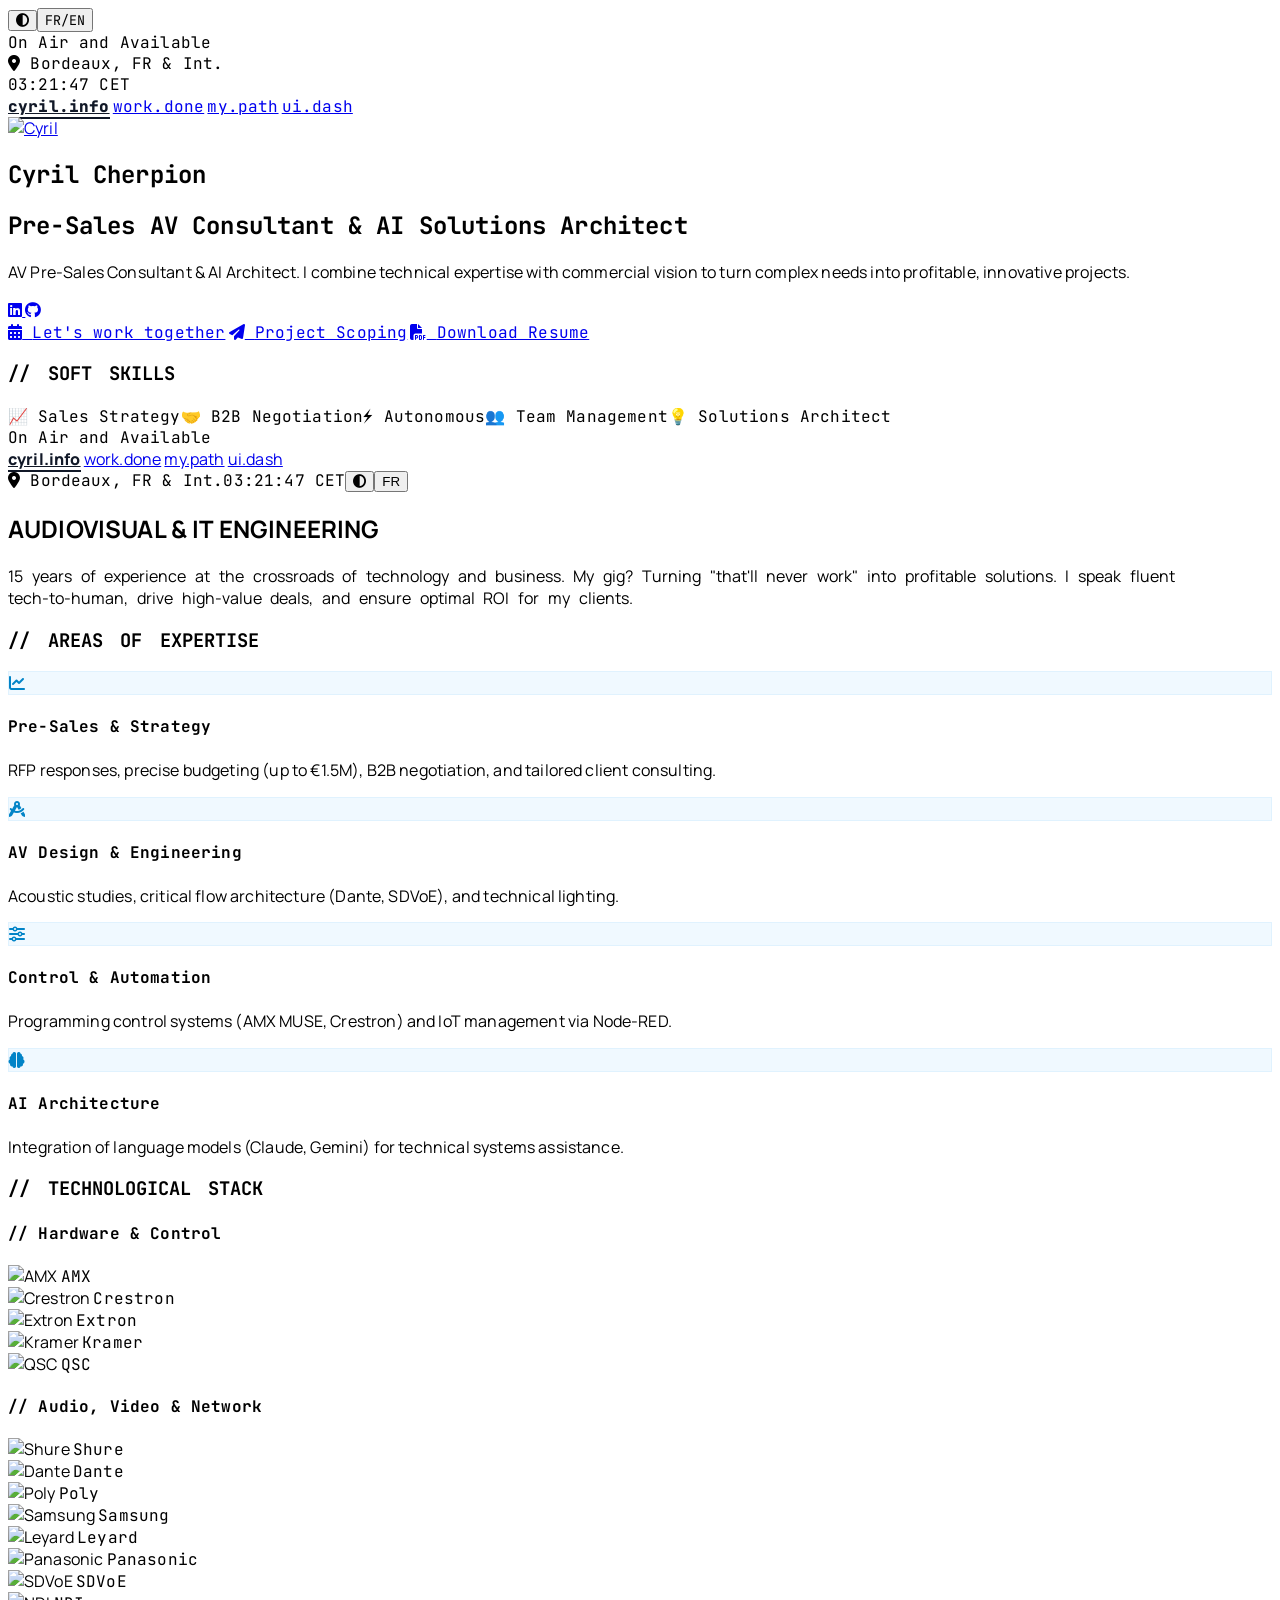
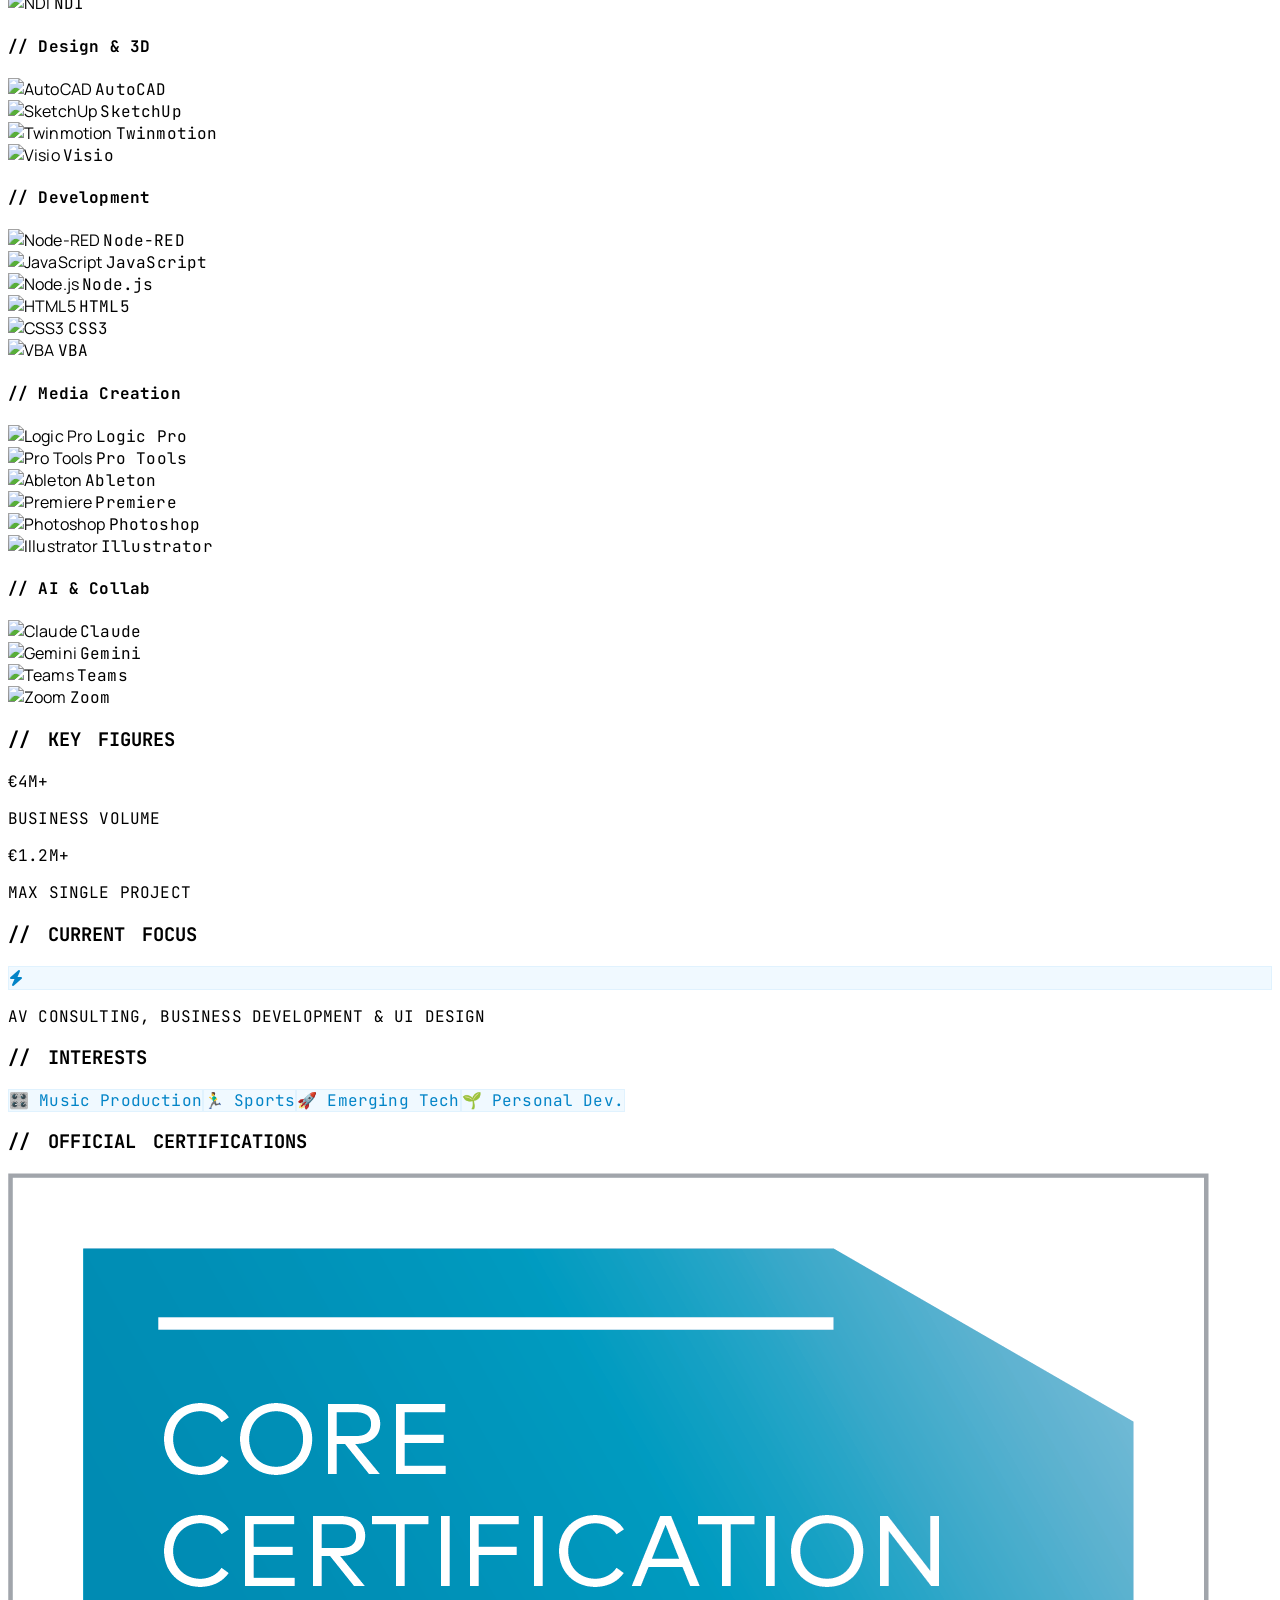
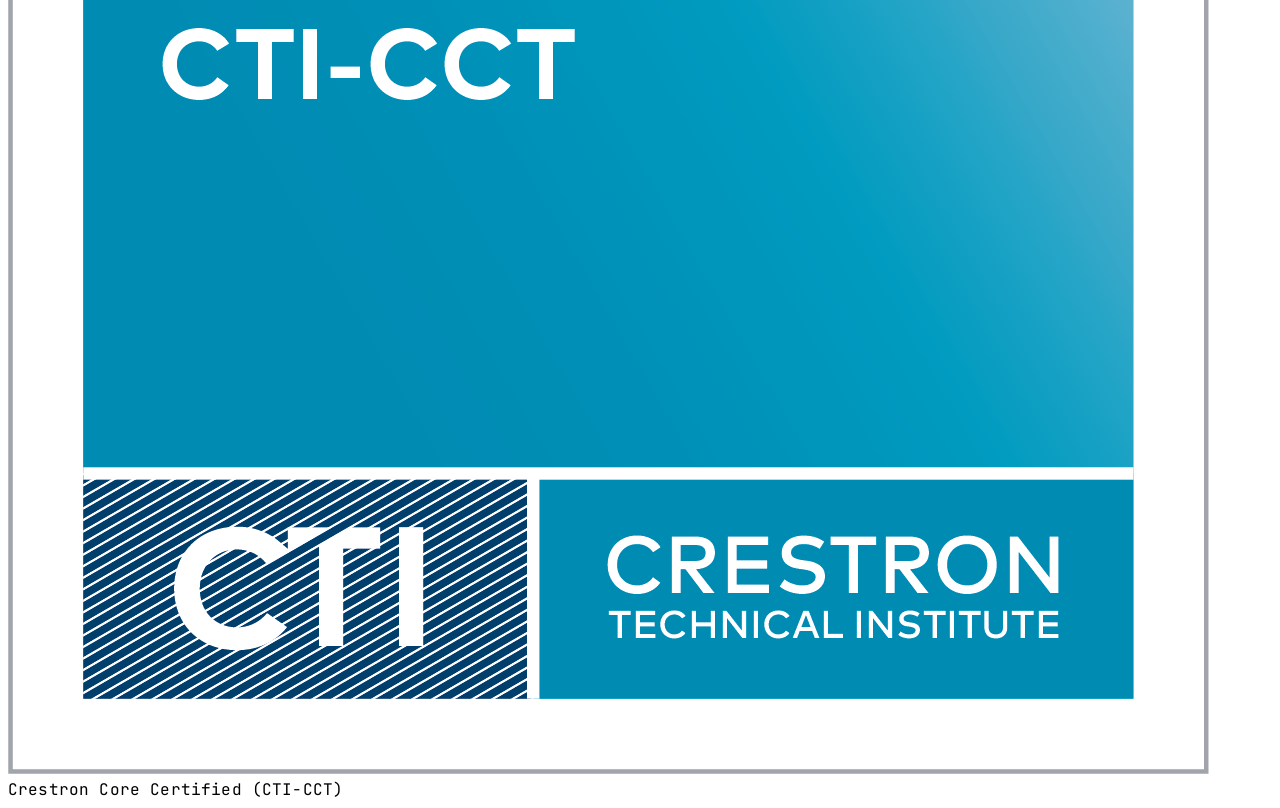
==== index.html @ a96e91f7 "clean: remove dashboard preview from metadata and restore profile photo" ====
<!DOCTYPE html>
<html lang="fr" class="scroll-smooth">
<head>
    <meta charset="UTF-8">
    <meta name="viewport" content="width=device-width, initial-scale=1.0">
    <title>Cyril Cherpion | AV Systems Consultant & AI Architect</title>
    <meta name="description" content="Consultant Pre-Sales AV & Architecte IA. Conception d'architectures audiovisuelles complexes et d'interfaces de contrôle dynamiques.">
    
    <meta property="og:type" content="website">
    <meta property="og:url" content="https://votre-domaine.com/">
    <meta property="og:title" content="Cyril Cherpion | AV Systems Consultant & AI Architect">
    <meta property="og:description" content="Cyril Cherpion | Expert Pre-Sales AV & Solutions Architect. Certifié Crestron Core (CCT).">
    <meta property="og:image" content="https://github.com/ccherpion.png">

    <meta property="twitter:card" content="summary_large_image">
    <meta property="twitter:title" content="Cyril Cherpion | AV Systems Consultant & AI Architect">
    <meta property="twitter:description" content="Consultant Pre-Sales AV & Architecte IA.">
    <meta property="twitter:image" content="https://github.com/ccherpion.png">

    <link rel="icon" href="data:image/svg+xml,<svg xmlns=%22http://www.w3.org/2000/svg%22 viewBox=%220 0 100 100%22><text y=%22.9em%22 font-size=%2290%22>🎛️</text></svg>">
    <script>
        window.tailwindConfig = { 
            darkMode: 'class', 
            theme: { extend: { 
                fontFamily: { sans: ['Manrope', 'sans-serif'], mono: ['JetBrains Mono', 'monospace'] }, 
                colors: { 
                    darkBg: '#1E1E1E', darkNav: '#272727', darkCard: '#272727', darkBorder: '#3f3f3f',
                    blue: { 50: '#f0f9ff', 100: '#e0f2fe', 200: '#bae6fd', 300: '#7dd3fc', 400: '#38bdf8', 500: '#0ea5e9', 600: '#0284c7', 700: '#0369a1', 800: '#075985', 900: '#0c4a6e' }
                } 
            } } 
        };
    </script>
    <script src="https://cdn.tailwindcss.com"></script>
    <script>tailwind.config = window.tailwindConfig;</script>
    <link rel="stylesheet" href="https://cdnjs.cloudflare.com/ajax/libs/font-awesome/6.4.0/css/all.min.css">
    <link href="https://fonts.googleapis.com/css2?family=Manrope:wght@400;500;600;700;800;900&family=JetBrains+Mono:wght@400;700&display=swap" rel="stylesheet">
    <link rel="stylesheet" href="style.css">
    <script src="https://identity.netlify.com/v1/netlify-identity-widget.js"></script>
    <script>(function() { const theme = localStorage.getItem('theme') || (window.matchMedia('(prefers-color-scheme: dark)').matches ? 'dark' : 'light'); if (theme === 'dark') document.documentElement.classList.add('dark'); else document.documentElement.classList.remove('dark'); })();</script>
    
    <script async src="https://www.googletagmanager.com/gtag/js?id=G-8LPWNCZRJL"></script>
    <script>
      window.dataLayer = window.dataLayer || [];
      function gtag(){dataLayer.push(arguments);}
      gtag("js", new Date());
      gtag("config", "G-8LPWNCZRJL");
    </script>
</head>
<body class="transition-colors duration-500 bg-[#f7f7f8] dark:bg-darkBg text-gray-900 dark:text-gray-100 flex flex-col lg:flex-row min-h-screen">
    <div id="progress-bar" class="fixed top-0 left-0 h-1 bg-blue-500 z-[100] transition-all duration-150 ease-out" style="width: 0%;"></div>

    <nav class="lg:hidden fixed top-0 left-0 right-0 bg-white/95 dark:bg-darkNav/95 backdrop-blur-md border-b border-gray-200 dark:border-darkBorder z-50">
        <div class="p-3 flex flex-col gap-2">
            <div class="flex justify-between items-center px-1">
                <div class="flex gap-4 items-center"><button onclick="toggleTheme()" class="text-gray-700 dark:text-gray-300"><i class="fas fa-circle-half-stroke text-lg"></i></button><button onclick="toggleLang()" class="font-bold text-[11px] text-gray-500 font-tech">FR/EN</button></div>
                <div class="bg-green-50 dark:bg-green-900/20 text-green-700 dark:text-green-400 px-2 py-1.5 rounded-full text-[8px] font-bold uppercase flex items-center gap-1.5 font-tech"><span class="status-dot"></span><span id="status_mobile">...</span></div>
            </div>
            
            <div class="flex justify-between items-center px-2 pb-2">
                <div class="flex items-center gap-2 text-[9px] font-bold text-gray-500 font-tech uppercase"><i class="fas fa-location-dot text-blue-500"></i> <span id="loc_nav_mobile">...</span></div>
                <div class="text-[9px] font-bold text-blue-600 dark:text-blue-400 font-tech"><span id="live-time-mobile">--:--:--</span></div>
            </div>
            <div class="flex justify-around items-center py-2 border-t border-gray-100 dark:border-darkBorder/30">
                <a href="#home" class="nav-link text-[11px] font-bold text-gray-400 uppercase font-tech" id="nav_home_mobile">info</a>
                <a href="#projects" class="nav-link text-[11px] font-bold text-gray-400 uppercase font-tech" id="nav_work_mobile">work</a>
                <a href="#experience" class="nav-link text-[11px] font-bold text-gray-400 uppercase font-tech" id="nav_exp_mobile">path</a>
                <a href="#dashboards" class="nav-link text-[11px] font-bold text-gray-400 uppercase font-tech" id="nav_dash_mobile">ui.dash</a>
            </div>
        </div>
    </nav>

    <aside class="w-full lg:w-80 lg:h-screen lg:fixed left-0 top-0 bg-white dark:bg-darkNav border-r border-gray-200 dark:border-darkBorder p-8 pb-24 flex flex-col z-40 order-last lg:order-first transition-colors duration-500 overflow-y-auto">
        <div class="flex flex-col items-center text-center">
            <a href="#home" class="group block mb-6 transition-transform hover:scale-105 active:scale-95"><img src="https://github.com/ccherpion.png" alt="Cyril" class="w-32 h-32 rounded-full border-2 border-gray-200 dark:border-darkBorder shadow-sm object-cover group-hover:border-blue-500 transition-colors"></a>
            <h1 id="name" class="text-3xl font-black mb-2 text-gray-900 dark:text-white font-tech uppercase leading-none">...</h1>
            <h2 id="role" class="text-[10px] font-black text-blue-600 dark:text-blue-400 uppercase tracking-widest mb-4 font-tech">...</h2>
            <p id="sidebar_bio" class="text-sm text-gray-600 dark:text-gray-400 leading-relaxed mb-6">...</p>
            
            <div class="flex justify-center gap-6 mb-8 w-full">
                <a href="https://linkedin.com/in/cyrilcherpion" target="_blank" class="text-gray-400 hover:text-[#0a66c2] dark:hover:text-[#3b82f6] transition-all duration-300 hover:scale-110">
                    <i class="fab fa-linkedin text-2xl"></i>
                </a>
                <a href="https://github.com/ccherpion" target="_blank" class="text-gray-400 hover:text-gray-900 dark:hover:text-white transition-all duration-300 hover:scale-110">
                    <i class="fab fa-github text-2xl"></i>
                </a>
            </div>
            
            <div class="w-full space-y-3 mb-8">
                <a href="https://calendly.com/cyrilcherpion/30min" target="_blank" class="transition-all duration-300 hover:-translate-y-1 hover:scale-105 hover:shadow-lg w-full flex items-center justify-center gap-2 bg-blue-600 dark:bg-blue-500 text-white py-3 rounded-xl font-bold text-sm font-tech"><i class="fas fa-calendar-alt text-xs"></i> <span id="btn_meeting">...</span></a>
                <a href="mailto:ccherpion@outlook.com" class="transition-all duration-300 hover:-translate-y-1 hover:scale-105 hover:shadow-lg w-full flex items-center justify-center gap-2 bg-gray-900 dark:bg-white text-white dark:text-gray-900 py-3 rounded-xl font-bold text-xs font-tech"><i class="fas fa-paper-plane text-xs"></i> <span id="btn_contact">...</span></a>
                <a href="documents/CV_Cyril_v7.5.pdf" target="_blank" class="transition-all duration-300 hover:-translate-y-1 hover:scale-105 hover:shadow-lg w-full flex items-center justify-center gap-2 bg-gray-50 dark:bg-[#333333] border border-gray-200 dark:border-darkBorder text-gray-700 dark:text-gray-300 py-3 rounded-xl font-bold text-xs font-tech uppercase"><i class="fas fa-file-pdf text-red-500 text-xs"></i> <span id="btn_cv">...</span></a>
            </div>
            
            <div class="w-full text-left">
                <div><h3 id="sidebar_skills_title" class="text-[12px] font-black text-gray-400 dark:text-gray-500 uppercase tracking-[0.15em] mb-3 font-tech">...</h3><div id="sidebar-skills" class="flex flex-wrap gap-2"></div></div>
            </div>
        </div>
    </aside>

    <nav class="hidden lg:flex fixed top-0 left-80 right-0 h-16 bg-white/90 dark:bg-darkNav/90 backdrop-blur-md border-b border-gray-200 dark:border-darkBorder z-50 items-center justify-between px-6 transition-colors duration-500">
        <div class="bg-green-50 dark:bg-green-900/20 text-green-700 dark:text-green-400 border border-green-200 dark:border-green-800/50 px-2.5 py-1.5 rounded-full text-[10px] font-bold flex items-center gap-2 font-tech "><span class="status-dot"></span><span id="status">...</span></div>
        <div class="flex gap-8 absolute left-1/2 -translate-x-1/2 font-mono">
            <a href="#home" class="nav-link text-sm font-bold text-gray-500 hover:text-gray-900 dark:hover:text-white transition" id="nav_home">...</a>
            <a href="#projects" class="nav-link text-sm font-bold text-gray-500 hover:text-gray-900 dark:hover:text-white transition" id="nav_work">...</a>
            <a href="#experience" class="nav-link text-sm font-bold text-gray-500 hover:text-gray-900 dark:hover:text-white transition" id="nav_exp">...</a>
            <a href="#dashboards" class="nav-link text-sm font-bold text-gray-500 hover:text-gray-900 dark:hover:text-white transition" id="nav_dash">...</a>
        </div>
        <div class="flex items-center gap-4 text-[10px] font-bold text-gray-500 font-tech uppercase"><i class="fas fa-location-dot text-blue-500"></i> <span id="loc_nav">...</span><span id="live-time" class="text-blue-600 dark:text-blue-400">--:--:--</span><button onclick="toggleTheme()" class="hover:text-blue-500 transition p-2"><i class="fas fa-circle-half-stroke text-base"></i></button><button onclick="toggleLang()" id="lang-btn" class="hover:text-blue-500 transition text-sm">EN</button></div>
    </nav>

    <main class="w-full lg:ml-80 pt-32 lg:pt-28 p-6 lg:p-12 max-w-full mx-auto flex flex-col xl:flex-row justify-between items-start gap-12 flex-grow">
        
        <div class="w-full xl:max-w-[calc(100%-360px)] min-h-[70vh]">
            <div id="page-home" class="page-view active space-y-12">
                <div class="min-h-[360px] sm:min-h-[280px] lg:min-h-[250px] w-full flex flex-col justify-start">
                    <h2 id="hero_title" class="text-4xl lg:text-7xl font-black uppercase leading-tight mb-4">...</h2>
                    <p id="bio" class="scramble-target text-xl lg:text-2xl text-gray-600 dark:text-gray-400 leading-relaxed max-w-4xl min-h-[180px] sm:min-h-[120px] lg:min-h-[90px]">... </p>
                </div>
                
                <div class="space-y-6 pt-4">
                    <h3 id="expertise_title" class="text-[13px] font-black text-gray-400 dark:text-gray-500 uppercase tracking-[0.15em] font-tech">...</h3>
                    <div id="expertise-grid" class="grid grid-cols-1 md:grid-cols-2 gap-4"></div>
                </div>
                <div class="space-y-6 pt-8">
                    <h3 id="stack_title" class="text-[13px] font-black text-gray-400 dark:text-gray-500 uppercase tracking-[0.15em] font-tech">...</h3>
                    <div id="stack-grid" class="space-y-8"></div>
                </div>
            </div>

            <div id="page-projects" class="page-view space-y-12">
                <div class="min-h-[250px] sm:min-h-[200px] w-full flex flex-col justify-start">
                    <h2 id="work_title" class="text-4xl lg:text-7xl font-black uppercase mb-4">...</h2>
                    <p id="work_sub" class="scramble-target text-2xl text-gray-600 dark:text-gray-400 max-w-2xl">...</p>
                </div>
                <div class="space-y-6">
                    <h3 id="projects_list_title" class="text-[13px] font-black text-gray-400 dark:text-gray-500 uppercase tracking-[0.15em] font-tech">...</h3>
                    <div id="projects-container" class="grid grid-cols-1 md:grid-cols-2 gap-8"></div>
                </div>
            </div>

            <div id="page-experience" class="page-view space-y-12">
                <div class="min-h-[250px] sm:min-h-[200px] w-full flex flex-col justify-start">
                    <h2 id="path_title" class="text-4xl lg:text-7xl font-black uppercase mb-4">...</h2>
                    <p id="path_sub" class="scramble-target text-2xl text-gray-600 dark:text-gray-400 max-w-2xl">...</p>
                </div>
                <div class="space-y-6">
                    <h3 id="exp_list_title" class="text-[13px] font-black text-gray-400 dark:text-gray-500 uppercase tracking-[0.15em] font-tech">...</h3>
                    <div id="experience-grid" class="grid grid-cols-1 md:grid-cols-2 lg:grid-cols-3 gap-6"></div>
                </div>
                <div class="space-y-6 pt-8">
                    <h3 id="edu_title" class="text-[13px] font-black text-gray-400 dark:text-gray-500 uppercase tracking-[0.15em] font-tech">...</h3>
                    <div id="education-grid" class="grid grid-cols-1 md:grid-cols-2 lg:grid-cols-3 gap-6"></div>
                </div>
                
                <div class="space-y-6 pt-8">
                    <h3 id="cert_title" class="text-[13px] font-black text-gray-400 dark:text-gray-500 uppercase tracking-[0.15em] font-tech">...</h3>
                    <div id="certifications-grid" class="flex flex-wrap gap-6"></div>
                </div>
            </div>

            <div id="page-dashboards" class="page-view space-y-12">
                <div class="min-h-[250px] sm:min-h-[200px] w-full flex flex-col justify-start">
                    <h2 id="dash_title" class="text-4xl lg:text-7xl font-black uppercase mb-4">...</h2>
                    <p id="dash_sub" class="scramble-target text-2xl text-gray-600 dark:text-gray-400 max-w-2xl">...</p>
                </div>

                <div id="dashboards-grid" class="space-y-12"></div>
            </div>
        </div>

        <aside class="w-full xl:w-80 flex-shrink-0 flex flex-col gap-6 xl:sticky xl:top-28 xl:ml-auto">
            <div class="hover-levitate bg-white/70 dark:bg-[#272727]/80 backdrop-blur-xl border border-gray-200 dark:border-darkBorder rounded-3xl p-6">
                <h3 id="widget_title_stats" class="text-[12px] font-black text-gray-400 dark:text-gray-500 uppercase tracking-[0.15em] mb-6 font-tech text-center">...</h3>
                <div class="grid grid-cols-1 sm:grid-cols-2 xl:grid-cols-1 gap-4">
                    <div class="text-center p-5 rounded-2xl bg-gray-50/50 dark:bg-[#333333]/50 border border-gray-100 dark:border-darkBorder"><p id="impact_val" class="text-3xl font-black text-blue-600 dark:text-blue-400 font-tech">...</p><p id="impact_label" class="text-[9px] font-bold text-gray-400 uppercase mt-1 font-tech">...</p></div>
                    <div class="text-center p-5 rounded-2xl bg-gray-50/50 dark:bg-[#333333]/50 border border-gray-100 dark:border-darkBorder"><p id="max_budget_val" class="text-3xl font-black text-blue-600 dark:text-blue-400 font-tech">...</p><p id="max_budget_label" class="text-[9px] font-bold text-gray-400 uppercase mt-1 font-tech">...</p></div>
                </div>
            </div>
            
            <div class="hover-levitate bg-white/70 dark:bg-[#272727]/80 backdrop-blur-xl border border-gray-200 dark:border-darkBorder rounded-3xl p-6">
                <h3 id="widget_title_focus" class="text-[12px] font-black text-gray-400 dark:text-gray-500 uppercase tracking-[0.15em] mb-4 font-tech text-center">...</h3>
                <div class="flex gap-3 items-center justify-center"><div class="w-8 h-8 rounded-full badge-blue flex items-center justify-center shrink-0"><i class="fas fa-bolt text-xs"></i></div><p id="current_focus" class="text-[10px] font-bold leading-tight text-gray-600 dark:text-gray-400 uppercase tracking-tight font-tech">...</p></div>
            </div>

            <div class="hover-levitate bg-white/70 dark:bg-[#272727]/80 backdrop-blur-xl border border-gray-200 dark:border-darkBorder rounded-3xl p-6">
                <h3 id="sidebar_hobbies_title" class="text-[12px] font-black text-gray-400 dark:text-gray-500 uppercase tracking-[0.15em] mb-4 font-tech text-center">...</h3>
                <div id="sidebar-hobbies" class="flex flex-wrap justify-center gap-2"></div>
            </div>

            <div class="hover-levitate bg-white/70 dark:bg-[#272727]/80 backdrop-blur-xl border border-gray-200 dark:border-darkBorder rounded-3xl p-6 flex flex-col items-center">
                <h3 id="badges_title" class="text-[12px] font-black text-gray-400 dark:text-gray-500 uppercase tracking-[0.15em] mb-6 font-tech text-center">...</h3>
                <div id="sidebar-badges" class="flex flex-wrap justify-center gap-4"></div>
            </div>
        </aside>
    </main>

    <script src="script.js"></script>
    <script>
      if (window.netlifyIdentity) {
        window.netlifyIdentity.on("init", user => {
          if (!user) {
            window.netlifyIdentity.on("login", () => {
              document.location.href = "/admin/";
            });
          }
        });
      }
    </script>
</body>
</html>
---- style.css ----
body { font-family: 'Manrope', sans-serif; -webkit-font-smoothing: antialiased; letter-spacing: 0.01em; }
.font-tech { font-family: 'JetBrains Mono', monospace; }

/* ANTI-GLITCH ET CORRECTION LETTRES ATTACHÉES */
.scramble-target { visibility: hidden; opacity: 0; }
.char { display: inline-block; opacity: 0; transform: translateY(10px); transition: all 0.3s ease; letter-spacing: normal; }
.word { display: inline-block; white-space: nowrap; margin-right: 0.35em !important; }

/* TRANSITIONS DE PAGE */
@keyframes pageReveal {
    from { opacity: 0; transform: translateY(20px); filter: blur(10px); }
    to { opacity: 1; transform: translateY(0); filter: blur(0); }
}
.page-view { display: none; opacity: 0; }
.page-view.active { display: block; animation: pageReveal 1s cubic-bezier(0.16, 1, 0.3, 1) forwards; } /* 1s au lieu de 0.8s */

/* ANIMATION EN CASCADE : GLISSEMENT PLUS LENT AVEC EFFET DE FLOU */
@keyframes blockSlideRight { 
    from { opacity: 0; transform: translateX(-30px); filter: blur(5px); } 
    to { opacity: 1; transform: translateX(0); filter: blur(0); } 
}
.reveal-block { opacity: 0; }
.active .reveal-block { animation: blockSlideRight 1s cubic-bezier(0.16, 1, 0.3, 1) forwards; } /* 1s au lieu de 0.7s */

.status-dot { width: 8px; height: 8px; background: #22c55e; border-radius: 50%; box-shadow: 0 0 10px #22c55e; animation: status-glow 2s infinite; }
@keyframes status-glow { 0%, 100% { transform: scale(1); opacity: 1; } 50% { transform: scale(1.3); opacity: 0.6; } }

/* CLASSE UNIQUE : LÉVITATION + AGRANDISSEMENT */
.hover-levitate {
    transition: all 0.5s cubic-bezier(0.16, 1, 0.3, 1) !important;
    backdrop-filter: blur(10px);
    will-change: transform, box-shadow;
}
.hover-levitate:hover {
    transform: translateY(-6px) scale(1.03) !important;
    box-shadow: 0 20px 40px -10px rgba(0, 0, 0, 0.1) !important;
    border-color: rgba(14, 165, 233, 0.4) !important;
    z-index: 10;
}
.dark .hover-levitate:hover {
    box-shadow: 0 20px 40px -10px rgba(0, 0, 0, 0.3) !important;
    background: rgba(255, 255, 255, 0.05) !important;
    border-color: rgba(56, 189, 248, 0.5) !important;
}

/* STYLE INTERNE DES CARTES TECH */
.tech-card {
    display: flex; flex-direction: column; align-items: center; justify-content: center;
    gap: 0.4rem; padding: 0.6rem !important; min-height: 80px; border-radius: 0.75rem;
}
.dark .tech-card { border-color: #3f3f3f; }
.tech-logo { width: 30px; height: 30px; object-fit: contain; transition: all 0.5s cubic-bezier(0.16, 1, 0.3, 1); }
.hover-levitate:hover .tech-logo { transform: scale(1.15); } 

.nav-link.active { font-weight: 800; border-bottom: 2px solid currentColor; color: #111827 !important; }
.dark .nav-link.active { color: white !important; }
.project-gradient { background: linear-gradient(to top, rgba(0,0,0,0.95) 0%, rgba(0,0,0,0.4) 60%, transparent 100%); }

.badge-blue { background-color: rgba(240, 249, 255, 1); color: rgba(2, 132, 199, 1); border: 1px solid rgba(224, 242, 254, 1); }
.dark .badge-blue { background-color: rgba(12, 74, 110, 0.3); color: rgba(56, 189, 248, 1); border: 1px solid rgba(7, 89, 133, 0.5); }
::-webkit-scrollbar { width: 8px; }
::-webkit-scrollbar-thumb { background: #d1d5db; border-radius: 4px; }
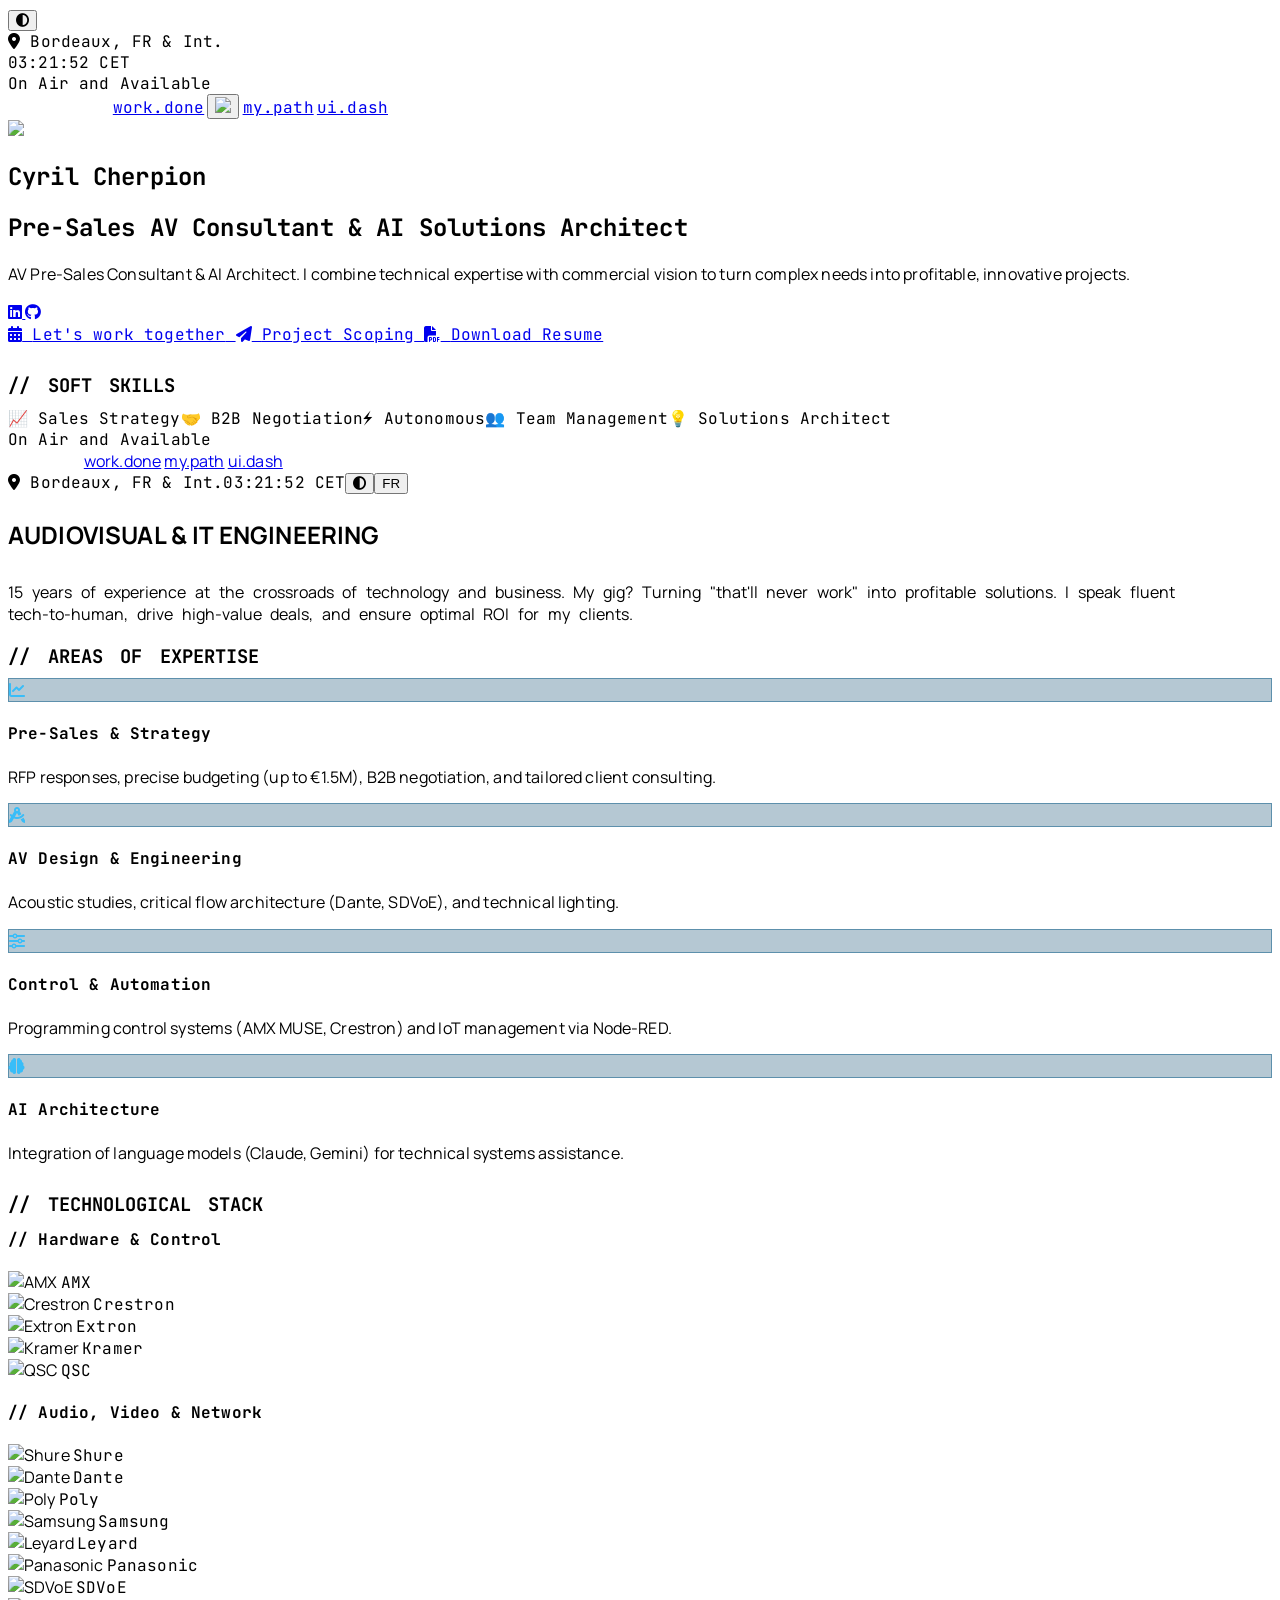
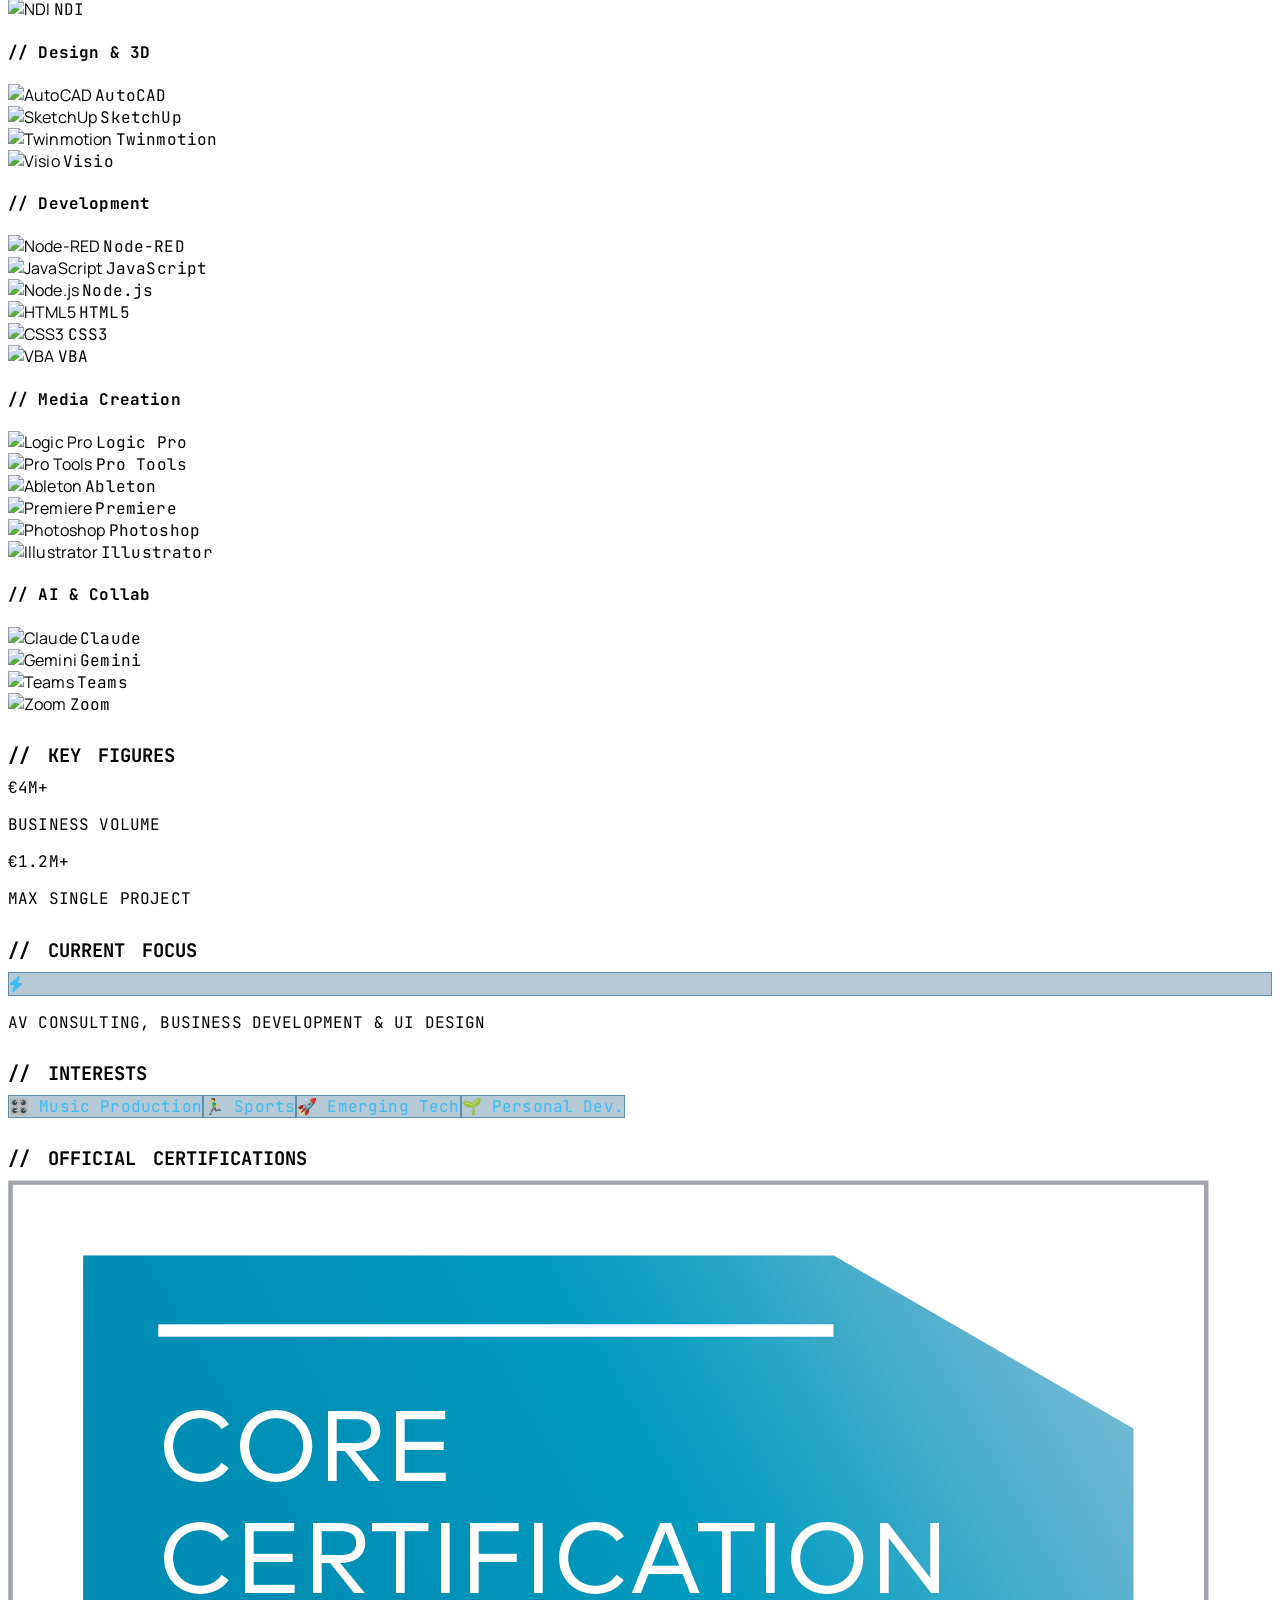
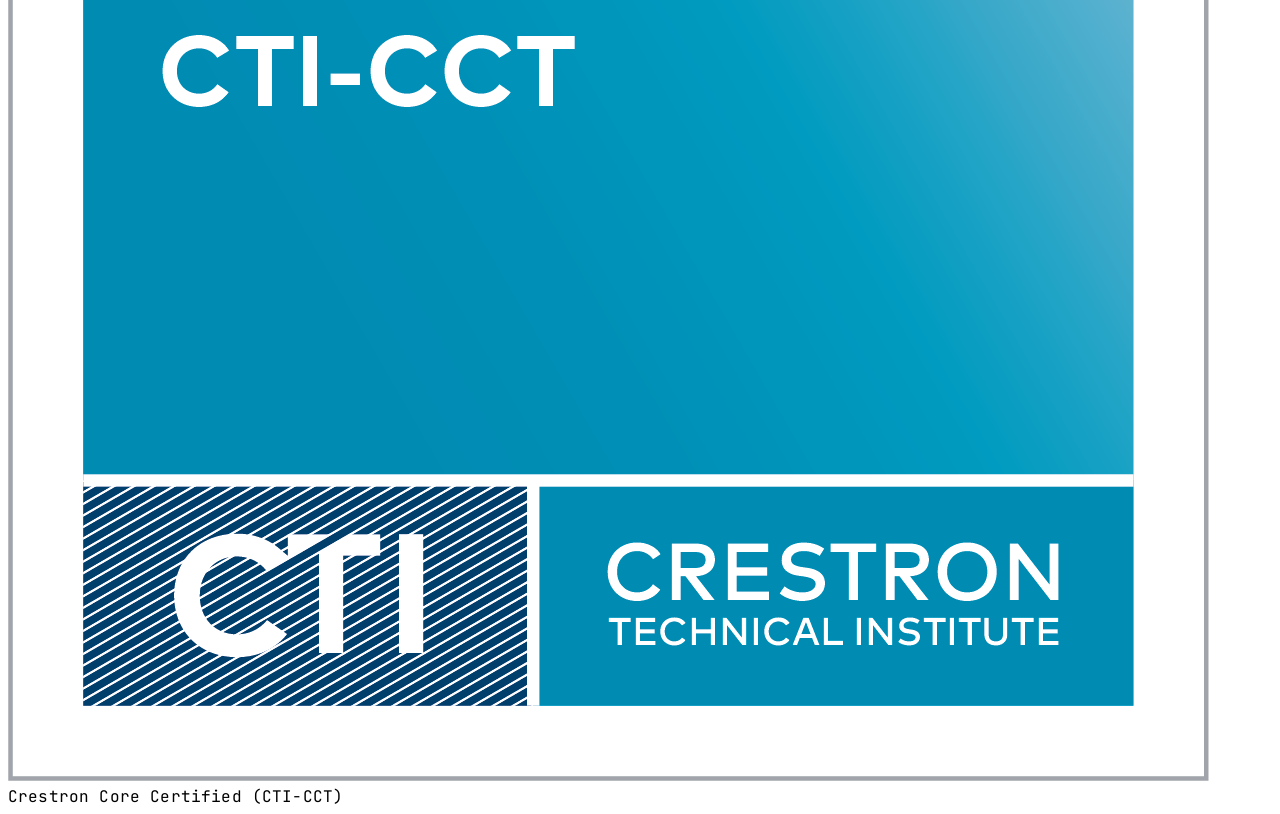
==== commit c87bd010: "fix: updated index.html with dynamic IDs for all contact links and profile images" ====
--- a/index.html
+++ b/index.html
@@ -7,7 +7,7 @@
     <meta name="description" content="Consultant Pre-Sales AV & Architecte IA. Conception d'architectures audiovisuelles complexes et d'interfaces de contrôle dynamiques.">
     
     <meta property="og:type" content="website">
-    <meta property="og:url" content="https://votre-domaine.com/">
+    <meta property="og:url" content="https://cherpion.fr/">
     <meta property="og:title" content="Cyril Cherpion | AV Systems Consultant & AI Architect">
     <meta property="og:description" content="Cyril Cherpion | Expert Pre-Sales AV & Solutions Architect. Certifié Crestron Core (CCT).">
     <meta property="og:image" content="https://github.com/ccherpion.png">
@@ -49,46 +49,58 @@
 <body class="transition-colors duration-500 bg-[#f7f7f8] dark:bg-darkBg text-gray-900 dark:text-gray-100 flex flex-col lg:flex-row min-h-screen">
     <div id="progress-bar" class="fixed top-0 left-0 h-1 bg-blue-500 z-[100] transition-all duration-150 ease-out" style="width: 0%;"></div>
 
-    <nav class="lg:hidden fixed top-0 left-0 right-0 bg-white/95 dark:bg-darkNav/95 backdrop-blur-md border-b border-gray-200 dark:border-darkBorder z-50">
-        <div class="p-3 flex flex-col gap-2">
-            <div class="flex justify-between items-center px-1">
-                <div class="flex gap-4 items-center"><button onclick="toggleTheme()" class="text-gray-700 dark:text-gray-300"><i class="fas fa-circle-half-stroke text-lg"></i></button><button onclick="toggleLang()" class="font-bold text-[11px] text-gray-500 font-tech">FR/EN</button></div>
-                <div class="bg-green-50 dark:bg-green-900/20 text-green-700 dark:text-green-400 px-2 py-1.5 rounded-full text-[8px] font-bold uppercase flex items-center gap-1.5 font-tech"><span class="status-dot"></span><span id="status_mobile">...</span></div>
-            </div>
-            
-            <div class="flex justify-between items-center px-2 pb-2">
-                <div class="flex items-center gap-2 text-[9px] font-bold text-gray-500 font-tech uppercase"><i class="fas fa-location-dot text-blue-500"></i> <span id="loc_nav_mobile">...</span></div>
-                <div class="text-[9px] font-bold text-blue-600 dark:text-blue-400 font-tech"><span id="live-time-mobile">--:--:--</span></div>
-            </div>
-            <div class="flex justify-around items-center py-2 border-t border-gray-100 dark:border-darkBorder/30">
-                <a href="#home" class="nav-link text-[11px] font-bold text-gray-400 uppercase font-tech" id="nav_home_mobile">info</a>
-                <a href="#projects" class="nav-link text-[11px] font-bold text-gray-400 uppercase font-tech" id="nav_work_mobile">work</a>
-                <a href="#experience" class="nav-link text-[11px] font-bold text-gray-400 uppercase font-tech" id="nav_exp_mobile">path</a>
-                <a href="#dashboards" class="nav-link text-[11px] font-bold text-gray-400 uppercase font-tech" id="nav_dash_mobile">ui.dash</a>
-            </div>
+    <nav class="lg:hidden fixed top-0 left-0 right-0 bg-white/95 dark:bg-darkNav/95 backdrop-blur-md border-b border-gray-200 dark:border-darkBorder z-50 p-2 flex flex-col gap-1 shadow-sm">
+        <div class="flex justify-between items-center px-1">
+            <div class="flex gap-4 items-center">
+                <button onclick="toggleTheme()" class="text-gray-700 dark:text-gray-300"><i class="fas fa-circle-half-stroke text-lg"></i></button>
+                <div class="flex flex-col">
+                    <div class="flex items-center gap-1 text-[8px] font-bold text-gray-500 font-tech uppercase"><i class="fas fa-location-dot text-blue-500"></i> <span id="loc_nav_mobile">...</span></div>
+                    <div class="text-[8px] font-bold text-blue-600 dark:text-blue-400 font-tech"><span id="live-time-mobile">--:--:--</span></div>
+                </div>
+            </div>
+            <div class="bg-green-50 dark:bg-green-900/20 text-green-700 dark:text-green-400 px-2 py-1 rounded-full text-[8px] font-bold uppercase flex items-center gap-1.5 font-tech"><span class="status-dot"></span><span id="status_mobile">...</span></div>
+        </div>
+        <div class="flex justify-around items-center py-1 border-t border-gray-100 dark:border-darkBorder/30 mt-0.5">
+            <a href="#home" class="nav-link text-[12px] font-black text-gray-400 uppercase font-tech" id="nav_home_mobile">...</a>
+            <a href="#projects" class="nav-link text-[12px] font-black text-gray-400 uppercase font-tech" id="nav_work_mobile">...</a>
+            
+            <button onclick="window.scrollTo({top: 0, behavior: 'smooth'})" class="w-12 h-12 rounded-full border-2 border-blue-500 p-0.5 active:scale-90 transition-transform bg-white dark:bg-darkNav">
+                <img class="profile-img-dynamic w-full h-full rounded-full object-cover" src="">
+            </button>
+
+            <a href="#experience" class="nav-link text-[12px] font-black text-gray-400 uppercase font-tech" id="nav_exp_mobile">...</a>
+            <a href="#dashboards" class="nav-link text-[12px] font-black text-gray-400 uppercase font-tech" id="nav_dash_mobile">...</a>
         </div>
     </nav>
 
-    <aside class="w-full lg:w-80 lg:h-screen lg:fixed left-0 top-0 bg-white dark:bg-darkNav border-r border-gray-200 dark:border-darkBorder p-8 pb-24 flex flex-col z-40 order-last lg:order-first transition-colors duration-500 overflow-y-auto">
+    <aside class="w-full lg:w-80 lg:h-screen lg:fixed left-0 top-0 bg-white dark:bg-darkNav border-r border-gray-200 dark:border-darkBorder p-8 flex flex-col z-40 order-first mt-16 lg:mt-0 overflow-y-auto transition-colors duration-500">
         <div class="flex flex-col items-center text-center">
-            <a href="#home" class="group block mb-6 transition-transform hover:scale-105 active:scale-95"><img src="https://github.com/ccherpion.png" alt="Cyril" class="w-32 h-32 rounded-full border-2 border-gray-200 dark:border-darkBorder shadow-sm object-cover group-hover:border-blue-500 transition-colors"></a>
+            <a href="#home" class="group block mb-6 transition-transform hover:scale-105 active:scale-95">
+                <img class="profile-img-dynamic w-32 h-32 rounded-full border-2 border-gray-200 dark:border-darkBorder shadow-sm object-cover group-hover:border-blue-500 transition-colors" src="">
+            </a>
             <h1 id="name" class="text-3xl font-black mb-2 text-gray-900 dark:text-white font-tech uppercase leading-none">...</h1>
             <h2 id="role" class="text-[10px] font-black text-blue-600 dark:text-blue-400 uppercase tracking-widest mb-4 font-tech">...</h2>
             <p id="sidebar_bio" class="text-sm text-gray-600 dark:text-gray-400 leading-relaxed mb-6">...</p>
             
             <div class="flex justify-center gap-6 mb-8 w-full">
-                <a href="https://linkedin.com/in/cyrilcherpion" target="_blank" class="text-gray-400 hover:text-[#0a66c2] dark:hover:text-[#3b82f6] transition-all duration-300 hover:scale-110">
+                <a id="linkedin_link" href="#" target="_blank" class="text-gray-400 hover:text-[#0a66c2] dark:hover:text-[#3b82f6] transition-all duration-300 hover:scale-110">
                     <i class="fab fa-linkedin text-2xl"></i>
                 </a>
-                <a href="https://github.com/ccherpion" target="_blank" class="text-gray-400 hover:text-gray-900 dark:hover:text-white transition-all duration-300 hover:scale-110">
+                <a id="github_link" href="#" target="_blank" class="text-gray-400 hover:text-gray-900 dark:hover:text-white transition-all duration-300 hover:scale-110">
                     <i class="fab fa-github text-2xl"></i>
                 </a>
             </div>
             
             <div class="w-full space-y-3 mb-8">
-                <a href="https://calendly.com/cyrilcherpion/30min" target="_blank" class="transition-all duration-300 hover:-translate-y-1 hover:scale-105 hover:shadow-lg w-full flex items-center justify-center gap-2 bg-blue-600 dark:bg-blue-500 text-white py-3 rounded-xl font-bold text-sm font-tech"><i class="fas fa-calendar-alt text-xs"></i> <span id="btn_meeting">...</span></a>
-                <a href="mailto:ccherpion@outlook.com" class="transition-all duration-300 hover:-translate-y-1 hover:scale-105 hover:shadow-lg w-full flex items-center justify-center gap-2 bg-gray-900 dark:bg-white text-white dark:text-gray-900 py-3 rounded-xl font-bold text-xs font-tech"><i class="fas fa-paper-plane text-xs"></i> <span id="btn_contact">...</span></a>
-                <a href="documents/CV_Cyril_v7.5.pdf" target="_blank" class="transition-all duration-300 hover:-translate-y-1 hover:scale-105 hover:shadow-lg w-full flex items-center justify-center gap-2 bg-gray-50 dark:bg-[#333333] border border-gray-200 dark:border-darkBorder text-gray-700 dark:text-gray-300 py-3 rounded-xl font-bold text-xs font-tech uppercase"><i class="fas fa-file-pdf text-red-500 text-xs"></i> <span id="btn_cv">...</span></a>
+                <a id="calendly_link" href="#" target="_blank" class="transition-all duration-300 hover:-translate-y-1 hover:scale-105 hover:shadow-lg w-full flex items-center justify-center gap-2 bg-blue-600 dark:bg-blue-500 text-white py-3 rounded-xl font-bold text-sm font-tech">
+                    <i class="fas fa-calendar-alt text-xs"></i> <span id="btn_meeting">...</span>
+                </a>
+                <a id="email_link" href="#" class="transition-all duration-300 hover:-translate-y-1 hover:scale-105 hover:shadow-lg w-full flex items-center justify-center gap-2 bg-gray-900 dark:bg-white text-white dark:text-gray-900 py-3 rounded-xl font-bold text-xs font-tech">
+                    <i class="fas fa-paper-plane text-xs"></i> <span id="btn_contact">...</span>
+                </a>
+                <a id="cv_link" href="#" target="_blank" class="transition-all duration-300 hover:-translate-y-1 hover:scale-105 hover:shadow-lg w-full flex items-center justify-center gap-2 bg-gray-50 dark:bg-[#333333] border border-gray-200 dark:border-darkBorder text-gray-700 dark:text-gray-300 py-3 rounded-xl font-bold text-xs font-tech uppercase">
+                    <i class="fas fa-file-pdf text-red-500 text-xs"></i> <span id="btn_cv">...</span>
+                </a>
             </div>
             
             <div class="w-full text-left">
@@ -108,7 +120,7 @@
         <div class="flex items-center gap-4 text-[10px] font-bold text-gray-500 font-tech uppercase"><i class="fas fa-location-dot text-blue-500"></i> <span id="loc_nav">...</span><span id="live-time" class="text-blue-600 dark:text-blue-400">--:--:--</span><button onclick="toggleTheme()" class="hover:text-blue-500 transition p-2"><i class="fas fa-circle-half-stroke text-base"></i></button><button onclick="toggleLang()" id="lang-btn" class="hover:text-blue-500 transition text-sm">EN</button></div>
     </nav>
 
-    <main class="w-full lg:ml-80 pt-32 lg:pt-28 p-6 lg:p-12 max-w-full mx-auto flex flex-col xl:flex-row justify-between items-start gap-12 flex-grow">
+    <main class="w-full lg:ml-80 p-6 pt-16 lg:pt-24 lg:px-12 flex flex-col xl:flex-row gap-12 flex-grow">
         
         <div class="w-full xl:max-w-[calc(100%-360px)] min-h-[70vh]">
             <div id="page-home" class="page-view active space-y-12">
@@ -168,7 +180,7 @@
             </div>
         </div>
 
-        <aside class="w-full xl:w-80 flex-shrink-0 flex flex-col gap-6 xl:sticky xl:top-28 xl:ml-auto">
+        <aside class="w-full xl:w-72 space-y-6 xl:sticky xl:top-24 h-fit">
             <div class="hover-levitate bg-white/70 dark:bg-[#272727]/80 backdrop-blur-xl border border-gray-200 dark:border-darkBorder rounded-3xl p-6">
                 <h3 id="widget_title_stats" class="text-[12px] font-black text-gray-400 dark:text-gray-500 uppercase tracking-[0.15em] mb-6 font-tech text-center">...</h3>
                 <div class="grid grid-cols-1 sm:grid-cols-2 xl:grid-cols-1 gap-4">
@@ -207,4 +219,4 @@
       }
     </script>
 </body>
-</html>
+</html>
--- a/style.css
+++ b/style.css
@@ -60,3 +60,22 @@
 .dark .badge-blue { background-color: rgba(12, 74, 110, 0.3); color: rgba(56, 189, 248, 1); border: 1px solid rgba(7, 89, 133, 0.5); }
 ::-webkit-scrollbar { width: 8px; }
 ::-webkit-scrollbar-thumb { background: #d1d5db; border-radius: 4px; }
+
+/* Assure que la navbar mobile reste au-dessus du contenu scrollé */
+nav.lg\:hidden {
+    z-index: 100;
+}
+
+/* Espacement pour les titres de section sur mobile */
+@media (max-width: 1024px) {
+    .page-view h2 {
+        margin-top: 1rem;
+    }
+}
+
+@media (min-width: 1024px) {
+    .page-view h2 {
+        margin-top: 0.5rem;
+        padding-top: 1rem;
+    }
+}
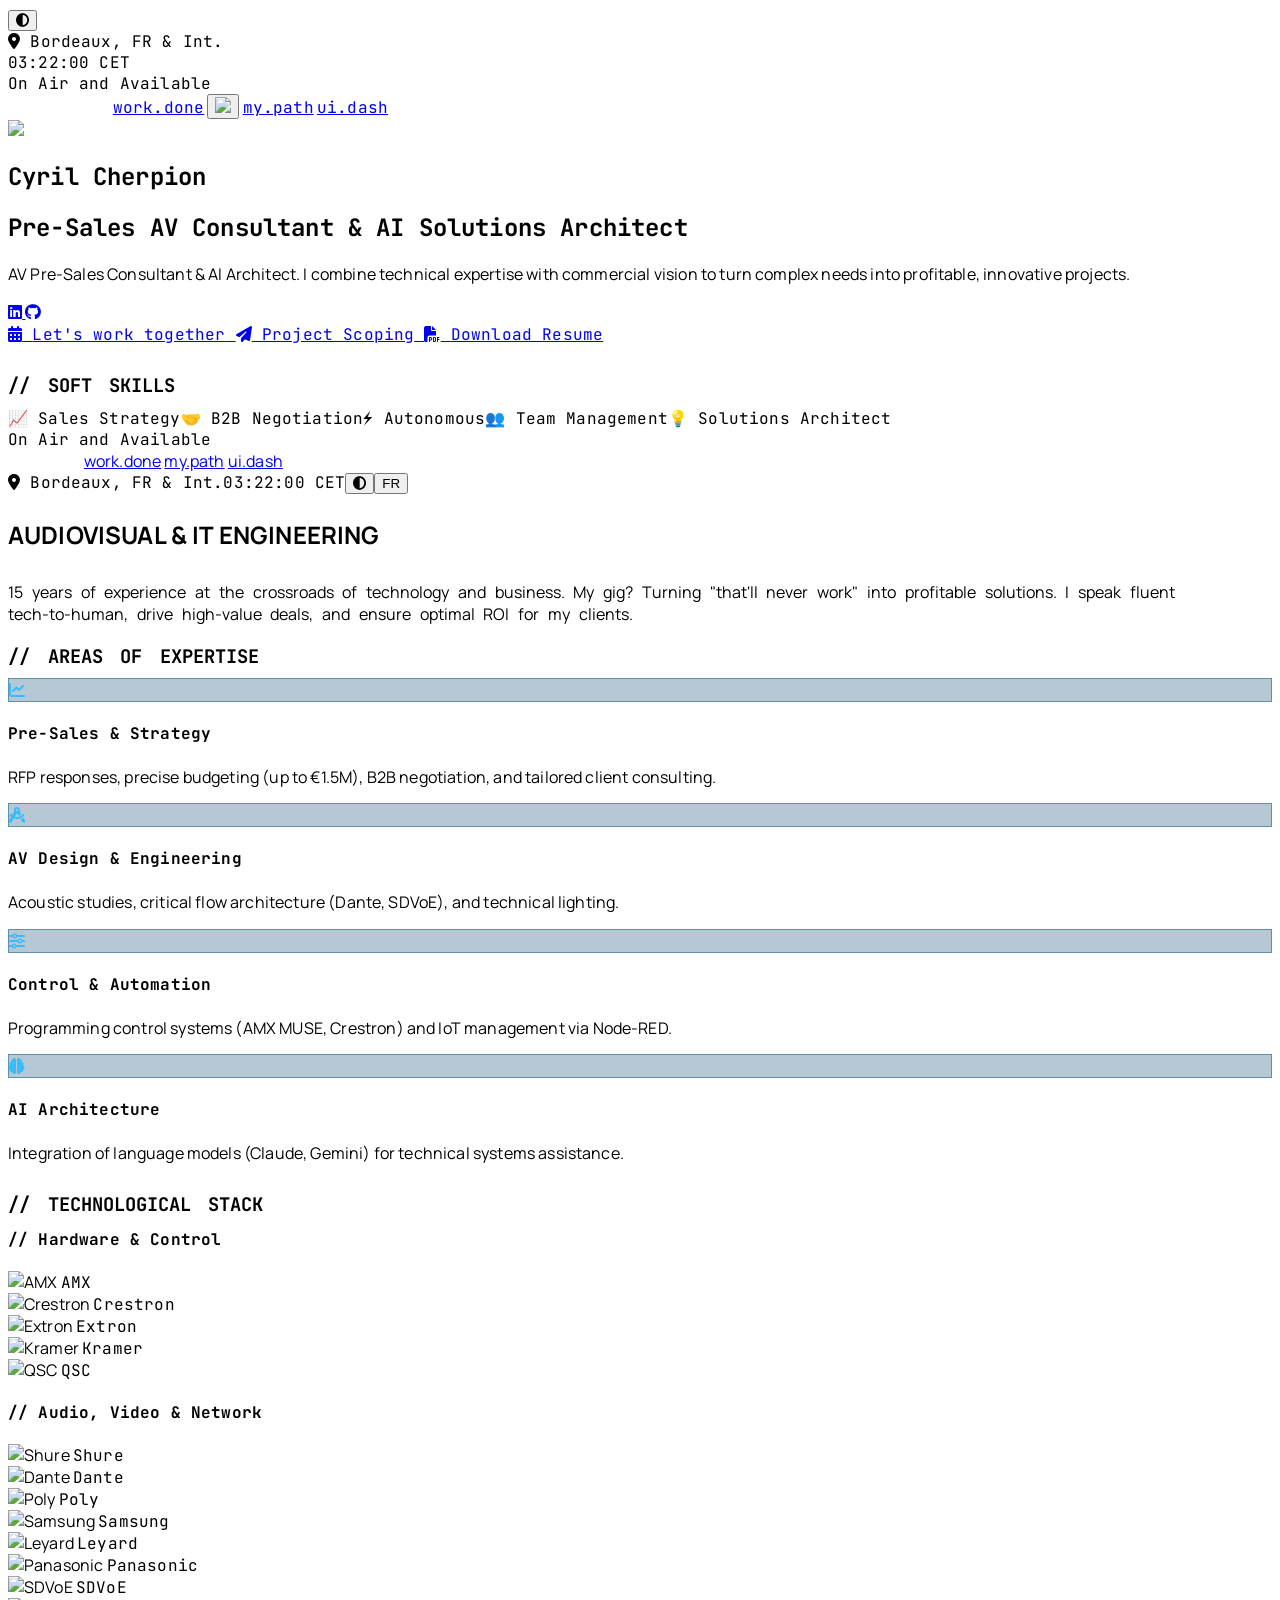
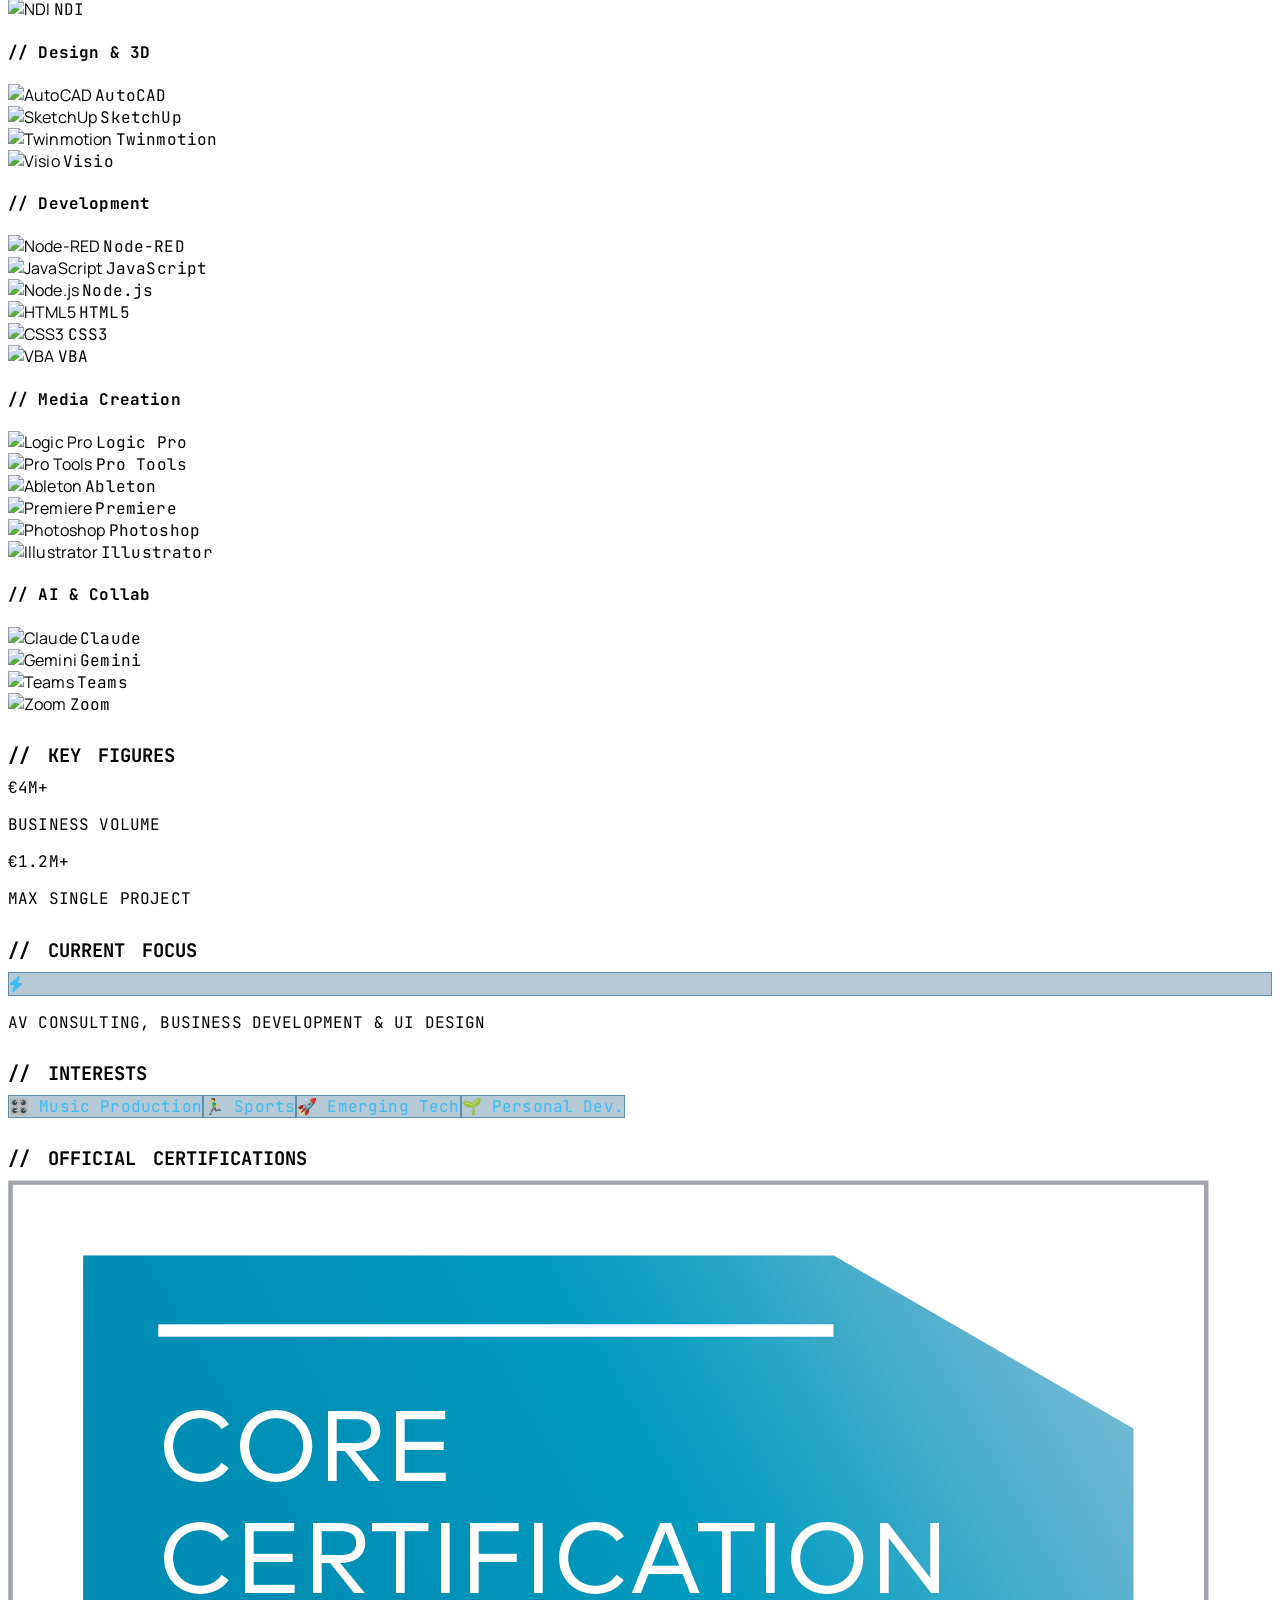
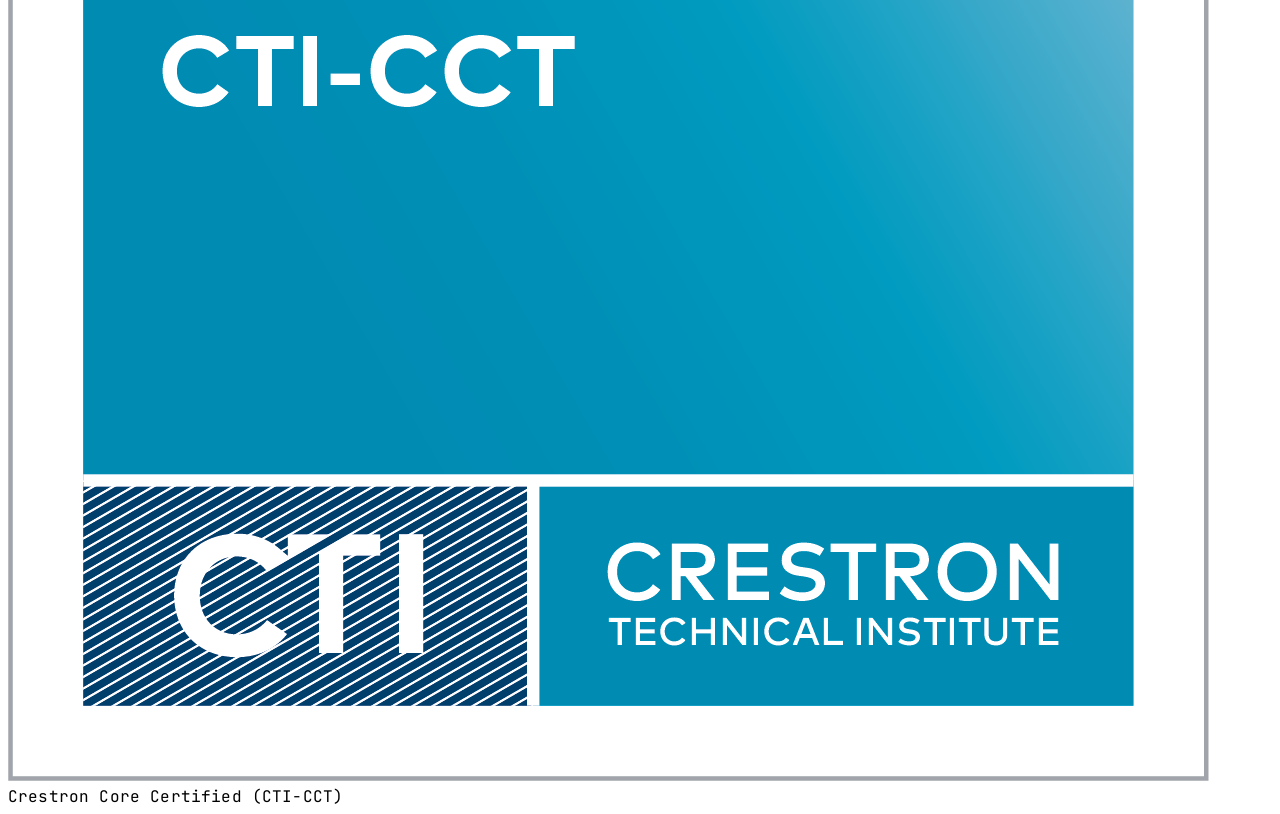
==== commit 5beb0d5a: "fix: updated index.html with dynamic IDs for all contact links and profile images" ====
--- a/index.html
+++ b/index.html
@@ -73,7 +73,7 @@
         </div>
     </nav>
 
-    <aside class="w-full lg:w-80 lg:h-screen lg:fixed left-0 top-0 bg-white dark:bg-darkNav border-r border-gray-200 dark:border-darkBorder p-8 flex flex-col z-40 order-first mt-16 lg:mt-0 overflow-y-auto transition-colors duration-500">
+    <aside class="w-full lg:w-80 lg:h-screen lg:fixed left-0 top-0 bg-white dark:bg-darkNav border-r border-gray-200 dark:border-darkBorder p-8 flex flex-col z-40 order-first mt-24 lg:mt-0 overflow-y-auto transition-colors duration-500">
         <div class="flex flex-col items-center text-center">
             <a href="#home" class="group block mb-6 transition-transform hover:scale-105 active:scale-95">
                 <img class="profile-img-dynamic w-32 h-32 rounded-full border-2 border-gray-200 dark:border-darkBorder shadow-sm object-cover group-hover:border-blue-500 transition-colors" src="">
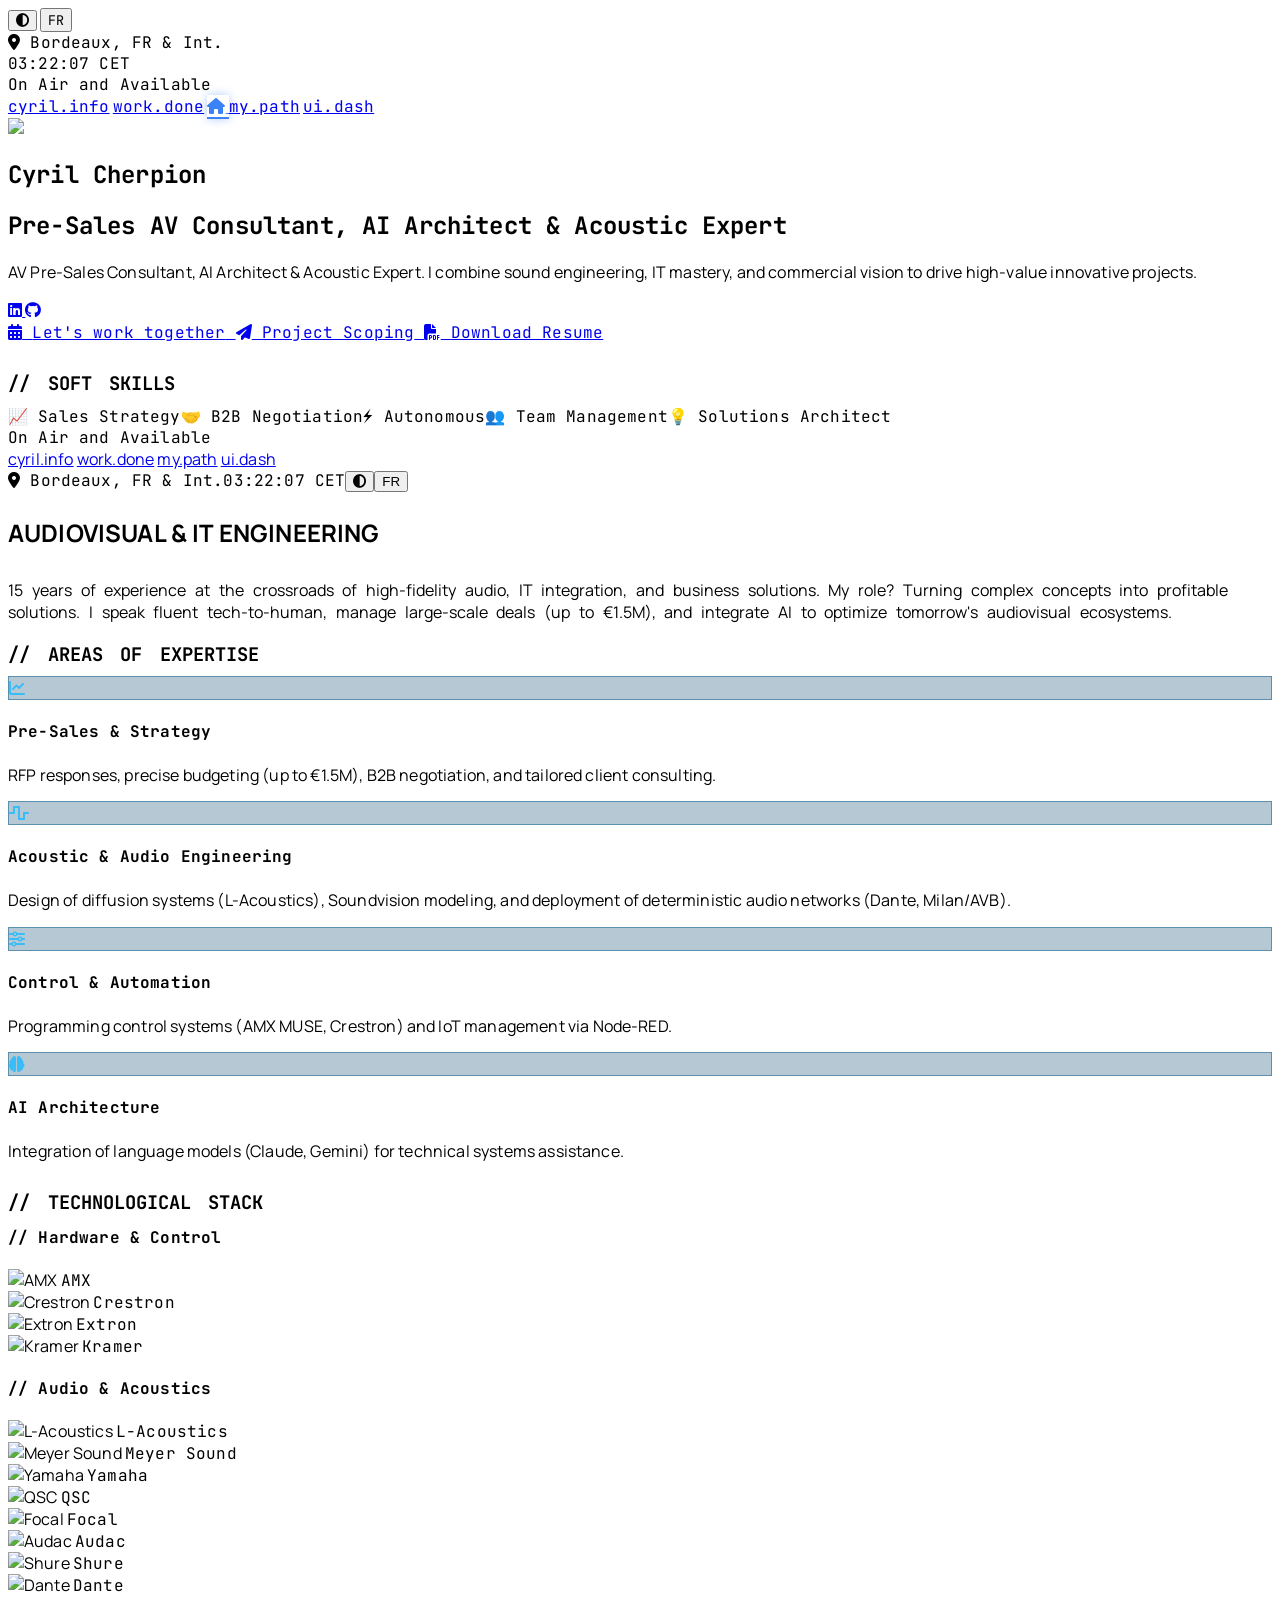
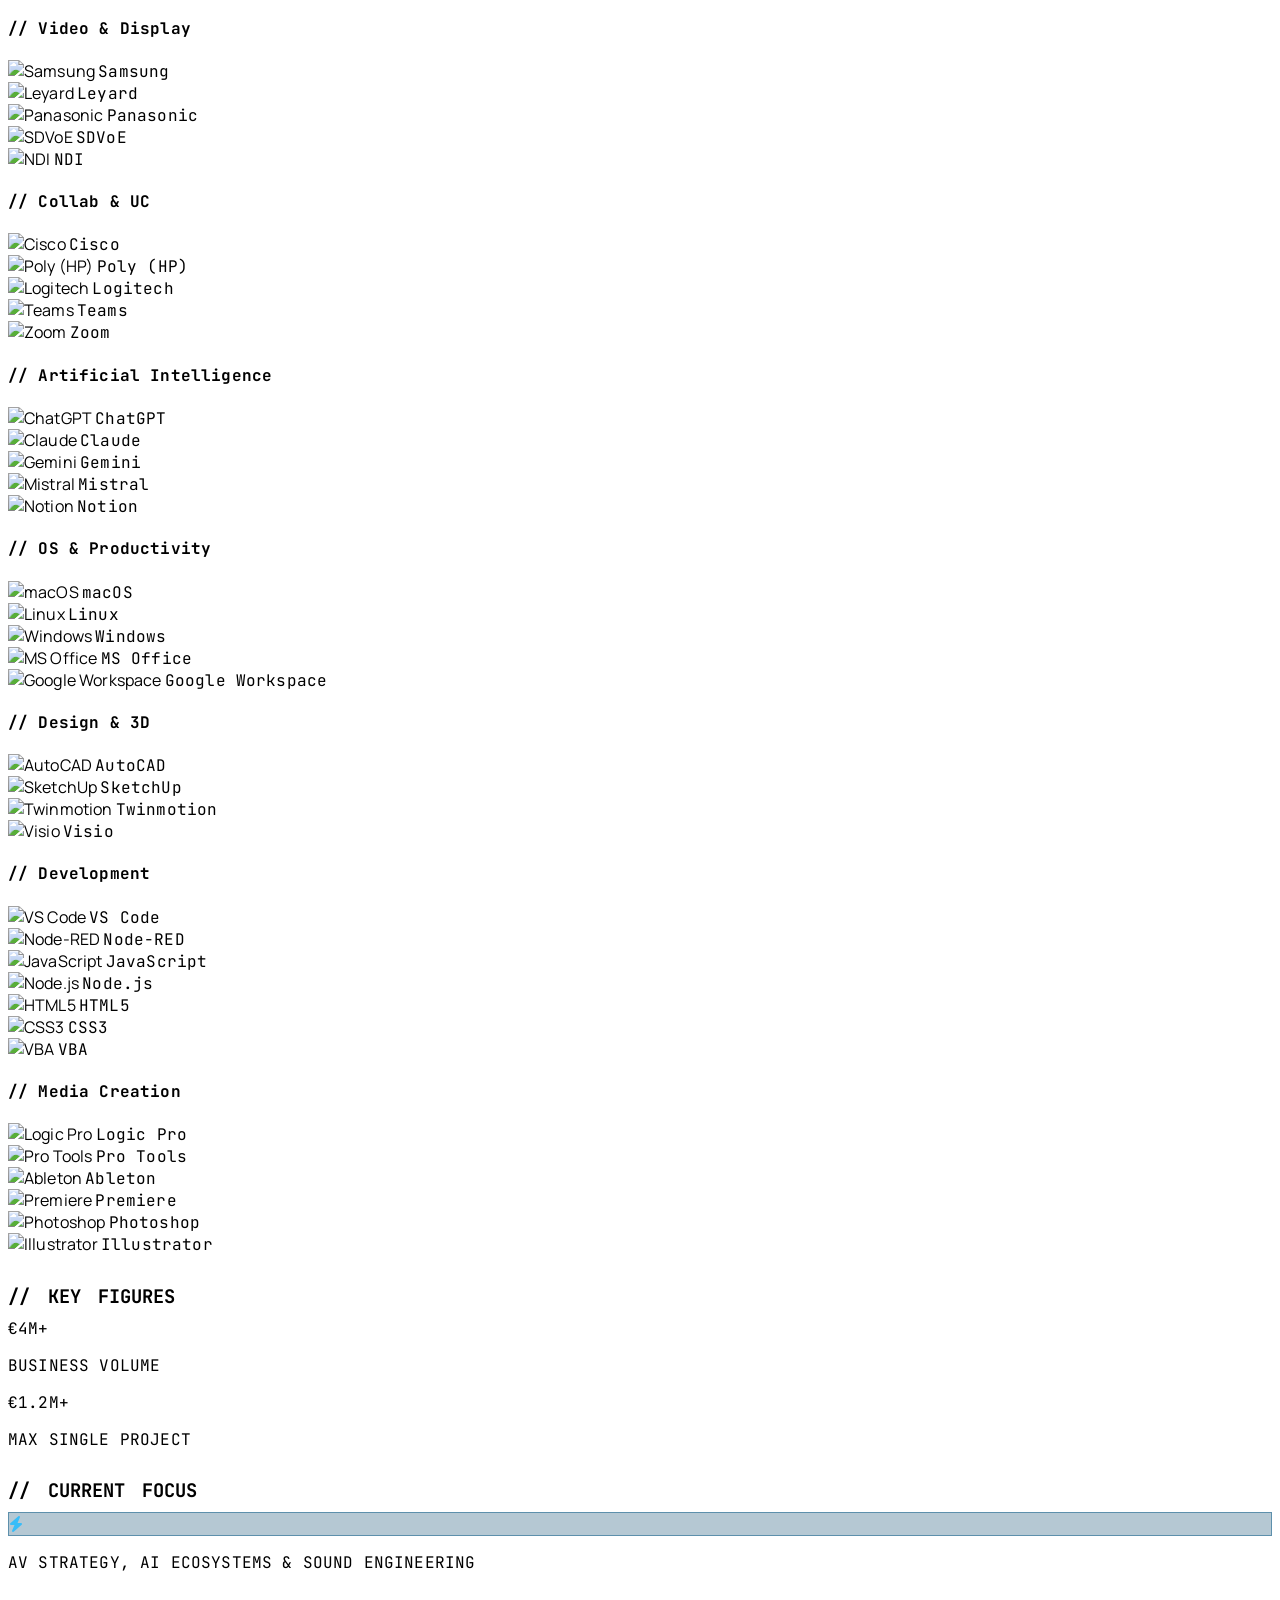
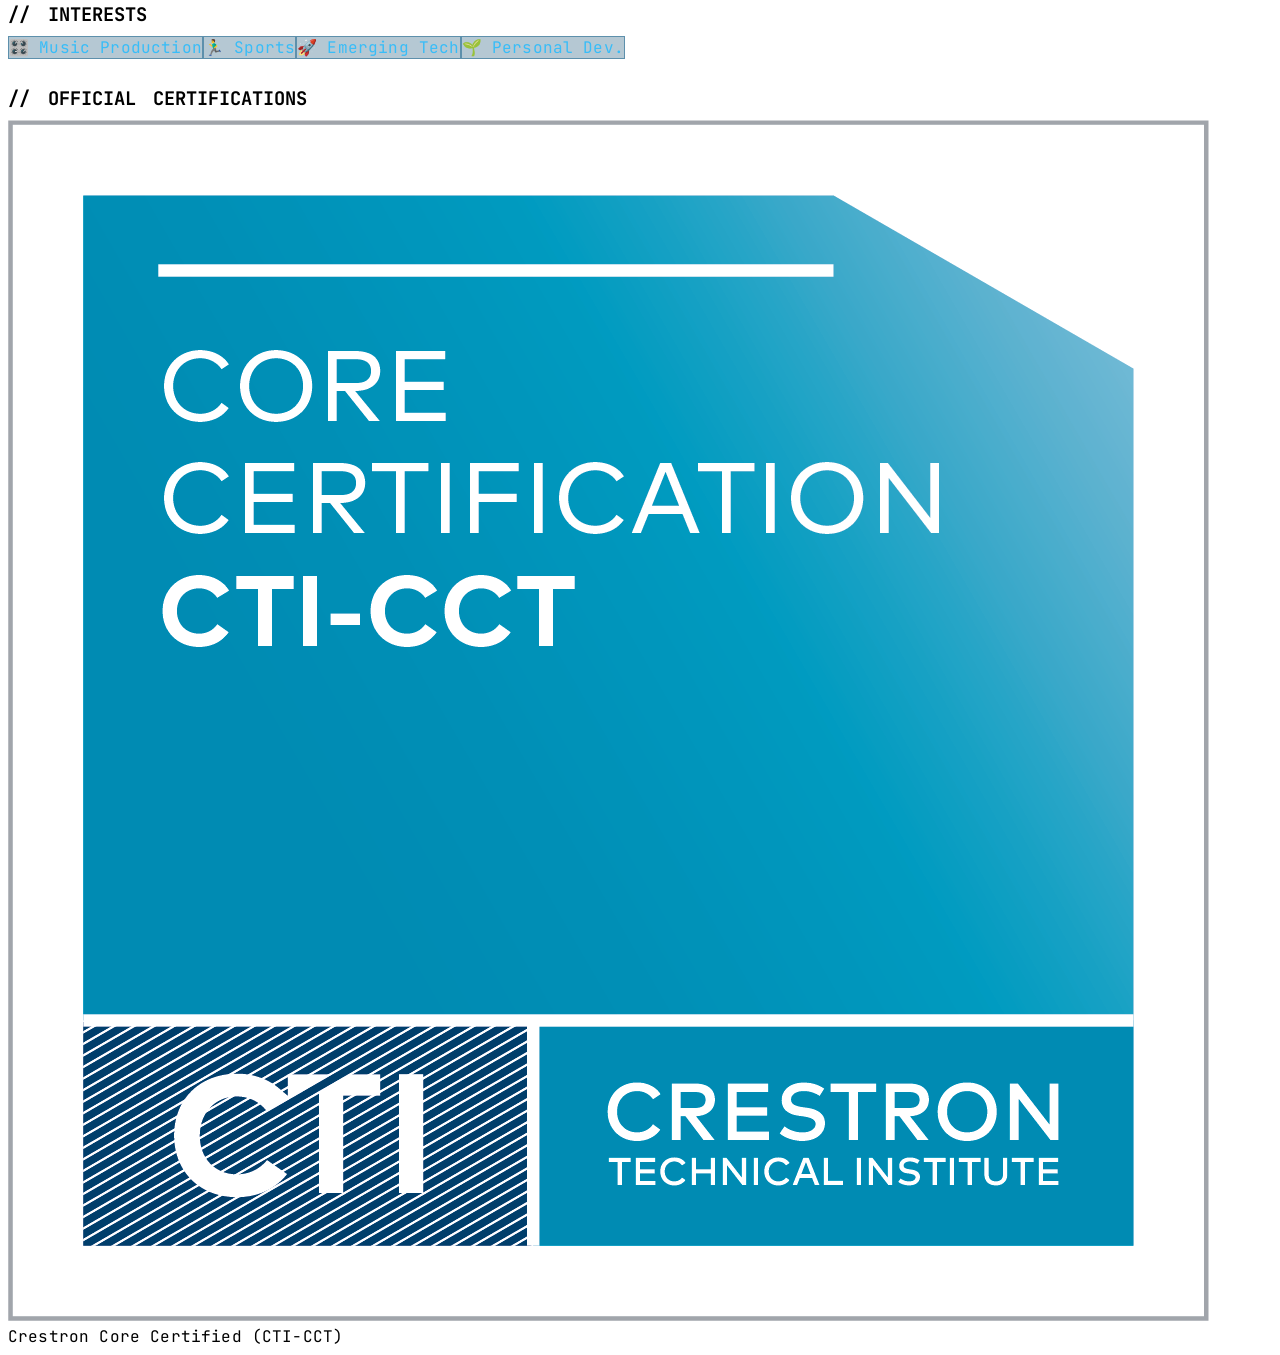
==== commit 370efddc: "fix: updated poly to use HP simpleicon, add logitech, fix windows logo rendering" ====
--- a/index.html
+++ b/index.html
@@ -48,30 +48,29 @@
 </head>
 <body class="transition-colors duration-500 bg-[#f7f7f8] dark:bg-darkBg text-gray-900 dark:text-gray-100 flex flex-col lg:flex-row min-h-screen">
     <div id="progress-bar" class="fixed top-0 left-0 h-1 bg-blue-500 z-[100] transition-all duration-150 ease-out" style="width: 0%;"></div>
-
     <nav class="lg:hidden fixed top-0 left-0 right-0 bg-white/95 dark:bg-darkNav/95 backdrop-blur-md border-b border-gray-200 dark:border-darkBorder z-50 p-2 flex flex-col gap-1 shadow-sm">
-        <div class="flex justify-between items-center px-1">
-            <div class="flex gap-4 items-center">
-                <button onclick="toggleTheme()" class="text-gray-700 dark:text-gray-300"><i class="fas fa-circle-half-stroke text-lg"></i></button>
-                <div class="flex flex-col">
-                    <div class="flex items-center gap-1 text-[8px] font-bold text-gray-500 font-tech uppercase"><i class="fas fa-location-dot text-blue-500"></i> <span id="loc_nav_mobile">...</span></div>
-                    <div class="text-[8px] font-bold text-blue-600 dark:text-blue-400 font-tech"><span id="live-time-mobile">--:--:--</span></div>
-                </div>
-            </div>
-            <div class="bg-green-50 dark:bg-green-900/20 text-green-700 dark:text-green-400 px-2 py-1 rounded-full text-[8px] font-bold uppercase flex items-center gap-1.5 font-tech"><span class="status-dot"></span><span id="status_mobile">...</span></div>
-        </div>
-        <div class="flex justify-around items-center py-1 border-t border-gray-100 dark:border-darkBorder/30 mt-0.5">
-            <a href="#home" class="nav-link text-[12px] font-black text-gray-400 uppercase font-tech" id="nav_home_mobile">...</a>
-            <a href="#projects" class="nav-link text-[12px] font-black text-gray-400 uppercase font-tech" id="nav_work_mobile">...</a>
-            
-            <button onclick="window.scrollTo({top: 0, behavior: 'smooth'})" class="w-12 h-12 rounded-full border-2 border-blue-500 p-0.5 active:scale-90 transition-transform bg-white dark:bg-darkNav">
-                <img class="profile-img-dynamic w-full h-full rounded-full object-cover" src="">
-            </button>
-
-            <a href="#experience" class="nav-link text-[12px] font-black text-gray-400 uppercase font-tech" id="nav_exp_mobile">...</a>
-            <a href="#dashboards" class="nav-link text-[12px] font-black text-gray-400 uppercase font-tech" id="nav_dash_mobile">...</a>
-        </div>
-    </nav>
+    <div class="flex justify-between items-center px-1">
+        <div class="flex gap-4 items-center">
+            <button onclick="toggleTheme()" class="text-gray-700 dark:text-gray-300 p-1"><i class="fas fa-circle-half-stroke text-lg"></i></button>
+            <button onclick="toggleLang()" id="lang-btn-mobile" class="text-gray-700 dark:text-gray-300 hover:text-blue-500 font-bold text-sm font-tech p-1 transition-colors">EN</button>
+            <div class="flex flex-col">
+                <div class="flex items-center gap-1 text-[8px] font-bold text-gray-500 font-tech uppercase"><i class="fas fa-location-dot text-blue-500"></i> <span id="loc_nav_mobile">...</span></div>
+                <div class="text-[8px] font-bold text-blue-600 dark:text-blue-400 font-tech"><span id="live-time-mobile">--:--:--</span></div>
+            </div>
+        </div>
+        <div class="bg-green-50 dark:bg-green-900/20 text-green-700 dark:text-green-400 px-2 py-1 rounded-full text-[8px] font-bold uppercase flex items-center gap-1.5 font-tech"><span class="status-dot"></span><span id="status_mobile">...</span></div>
+    </div>
+    <div class="flex justify-around items-center py-1 border-t border-gray-100 dark:border-darkBorder/30 mt-0.5">
+        <a href="#home" class="nav-link text-[12px] font-black text-gray-400 uppercase font-tech" id="nav_home_mobile">...</a>
+        <a href="#projects" class="nav-link text-[12px] font-black text-gray-400 uppercase font-tech" id="nav_work_mobile">...</a>
+        <a href="#profile" id="mobile_home_btn" class="nav-link flex items-center justify-center w-12 h-12 rounded-full border-2 border-gray-200 dark:border-darkBorder bg-white dark:bg-darkNav text-gray-400 active:scale-90 transition-all duration-300">
+            <i class="fas fa-home text-xl"></i>
+        </a>
+
+        <a href="#experience" class="nav-link text-[12px] font-black text-gray-400 uppercase font-tech" id="nav_exp_mobile">...</a>
+        <a href="#dashboards" class="nav-link text-[12px] font-black text-gray-400 uppercase font-tech" id="nav_dash_mobile">...</a>
+    </div>
+</nav>
 
     <aside class="w-full lg:w-80 lg:h-screen lg:fixed left-0 top-0 bg-white dark:bg-darkNav border-r border-gray-200 dark:border-darkBorder p-8 flex flex-col z-40 order-first mt-24 lg:mt-0 overflow-y-auto transition-colors duration-500">
         <div class="flex flex-col items-center text-center">
--- a/style.css
+++ b/style.css
@@ -22,6 +22,7 @@
 .reveal-block { opacity: 0; }
 .active .reveal-block { animation: blockSlideRight 1s cubic-bezier(0.16, 1, 0.3, 1) forwards; } /* 1s au lieu de 0.7s */
 
+/* POINT DE STATUT ANIMÉ */
 .status-dot { width: 8px; height: 8px; background: #22c55e; border-radius: 50%; box-shadow: 0 0 10px #22c55e; animation: status-glow 2s infinite; }
 @keyframes status-glow { 0%, 100% { transform: scale(1); opacity: 1; } 50% { transform: scale(1.3); opacity: 0.6; } }
 
@@ -72,10 +73,23 @@
         margin-top: 1rem;
     }
 }
-
+/* Réduction de l'espacement pour les titres de section sur desktop */
 @media (min-width: 1024px) {
     .page-view h2 {
         margin-top: 0.5rem;
         padding-top: 1rem;
     }
+}
+
+/* État actif du bouton Home central sur mobile */
+#mobile_home_btn.active {
+    border-color: #3b82f6 !important;
+    color: #3b82f6 !important;
+    box-shadow: 0 0 10px rgba(59, 130, 246, 0.4);
+    transform: scale(1.05);
+}
+
+/* On s'assure que la transition est fluide */
+#mobile_profile_btn {
+    transition: all 0.3s ease;
 }
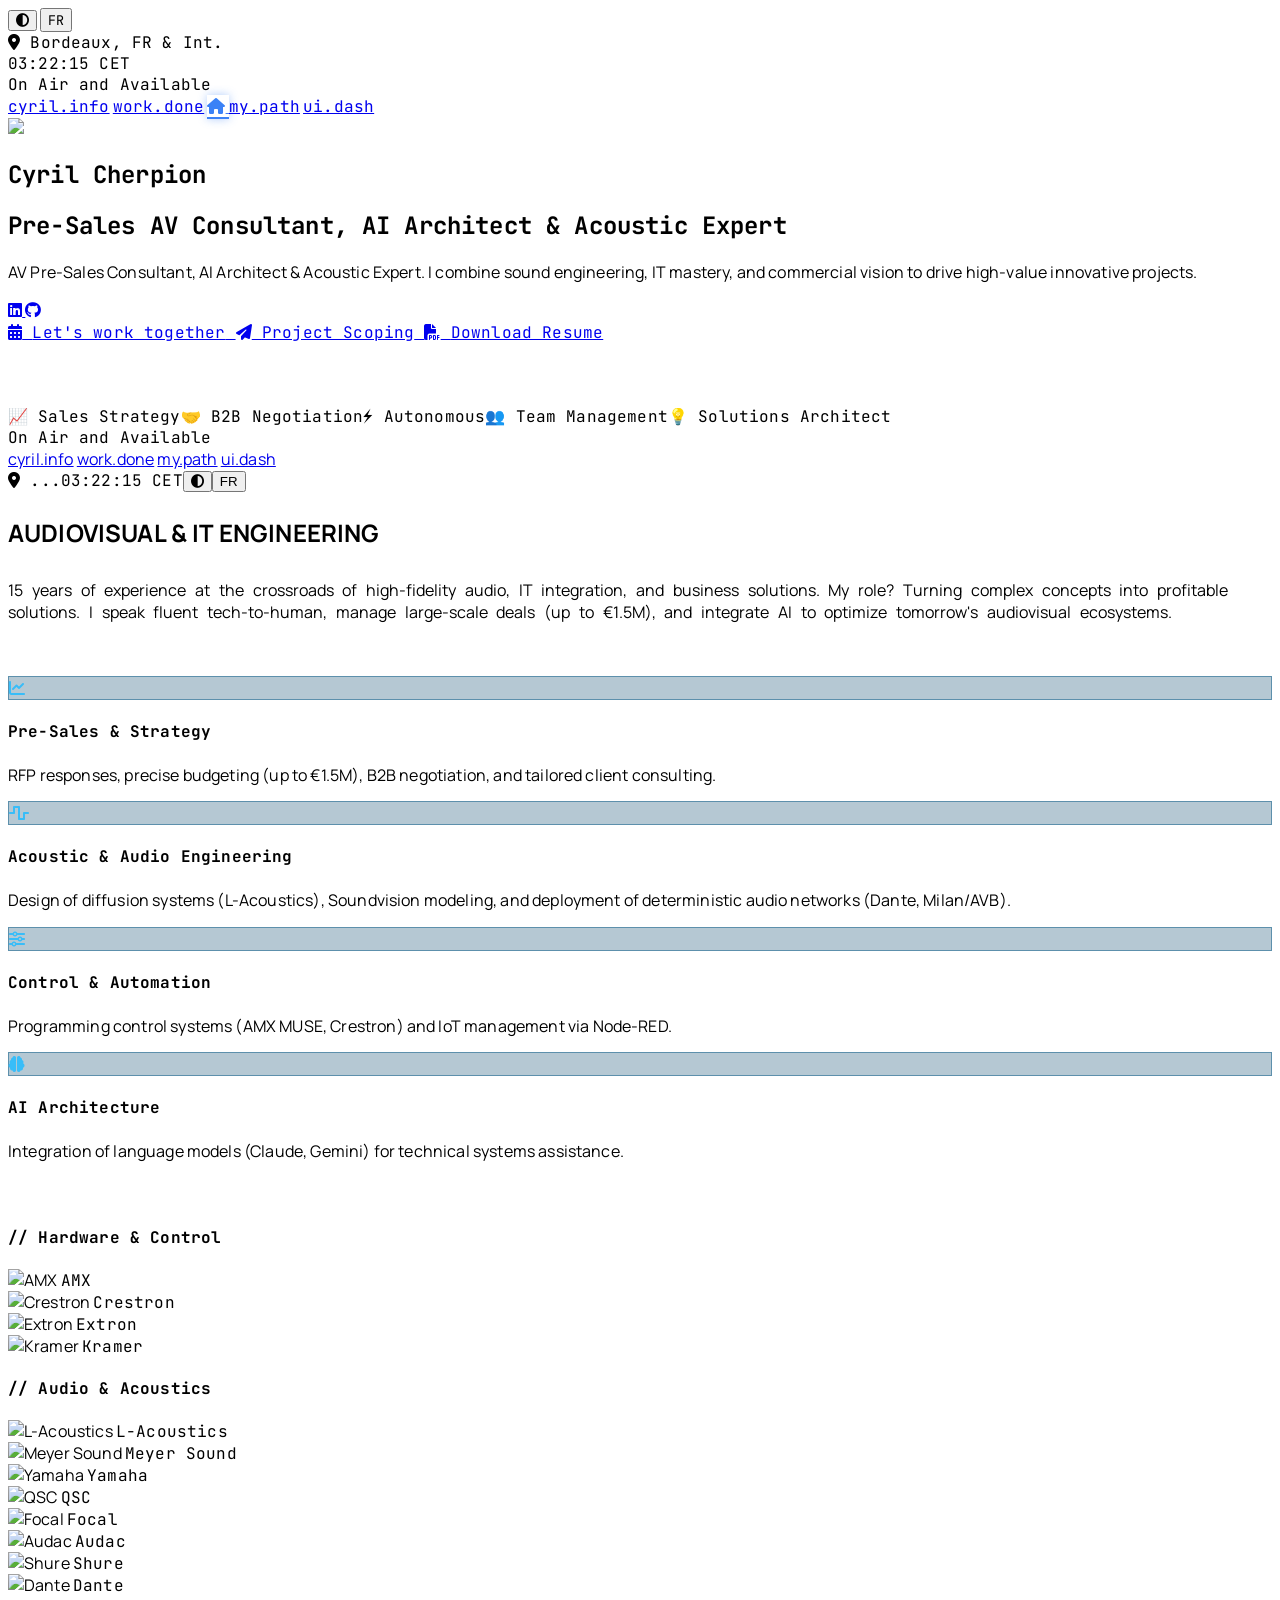
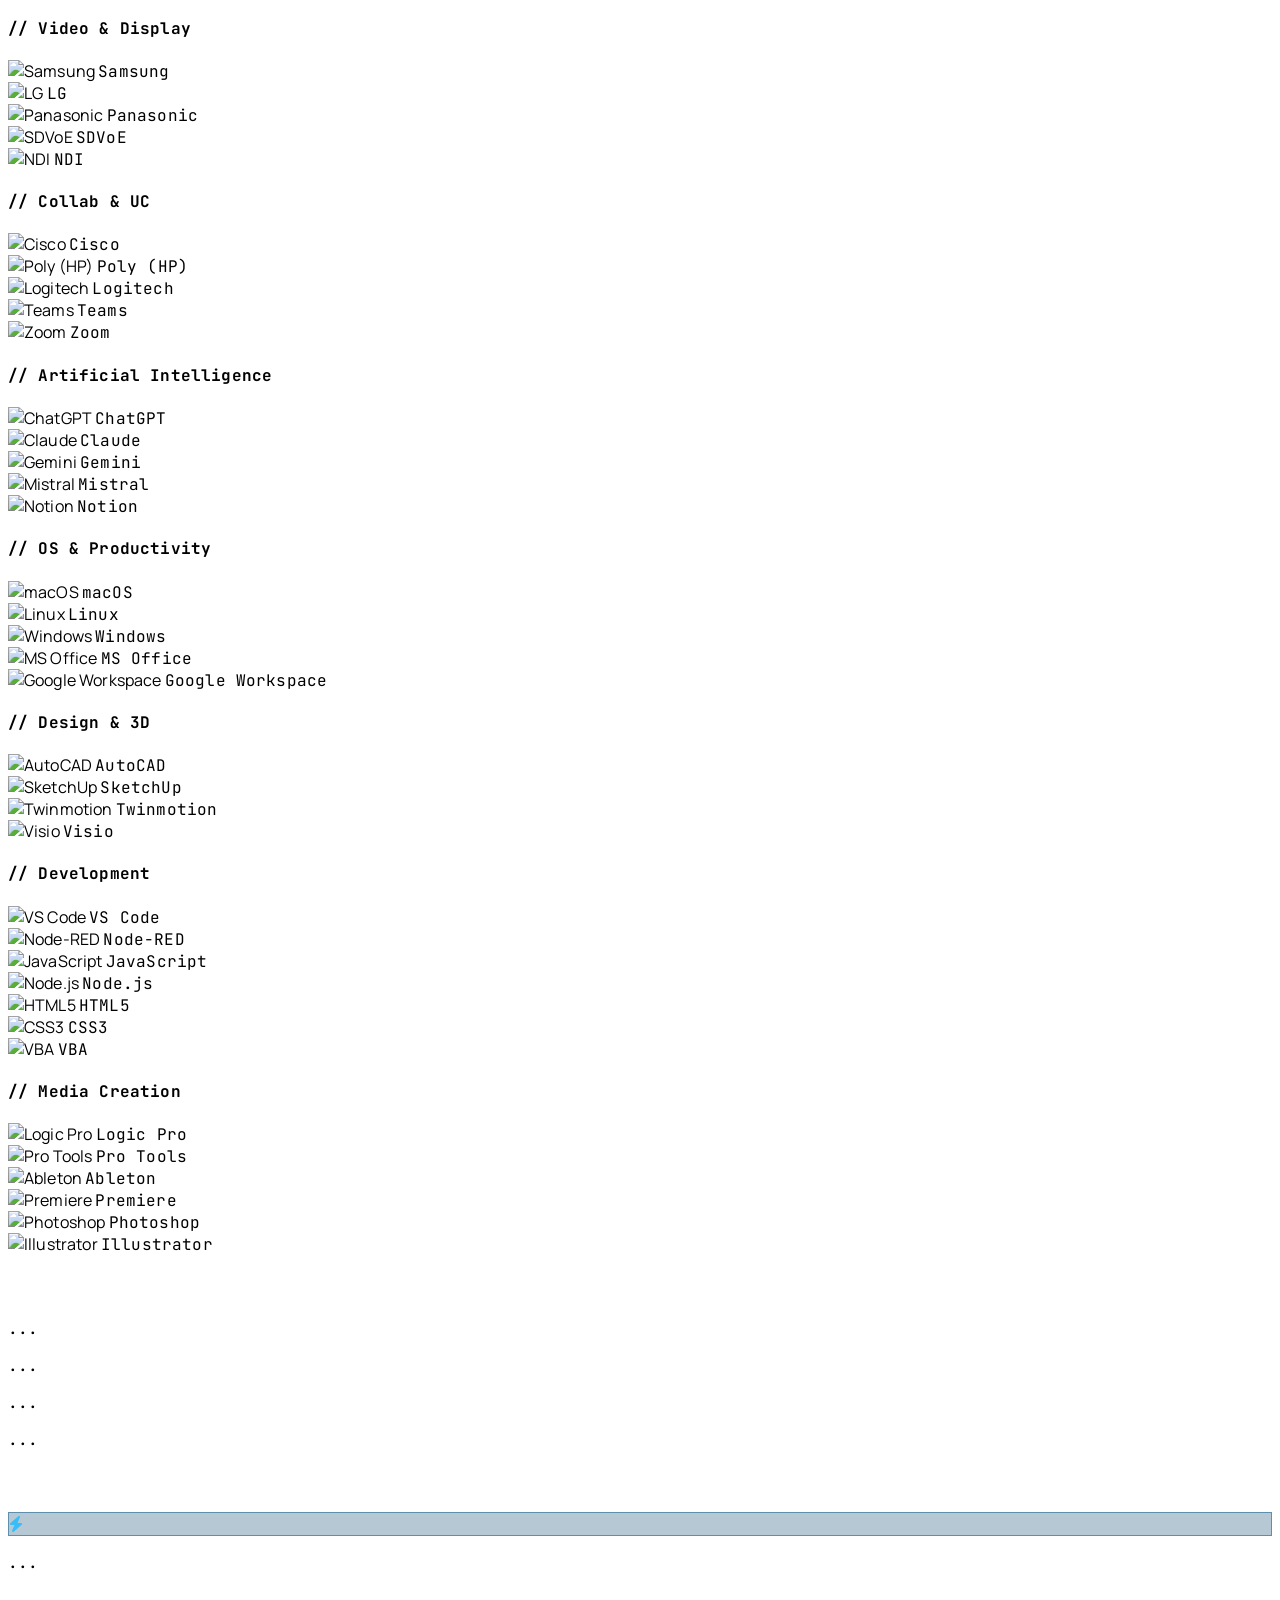
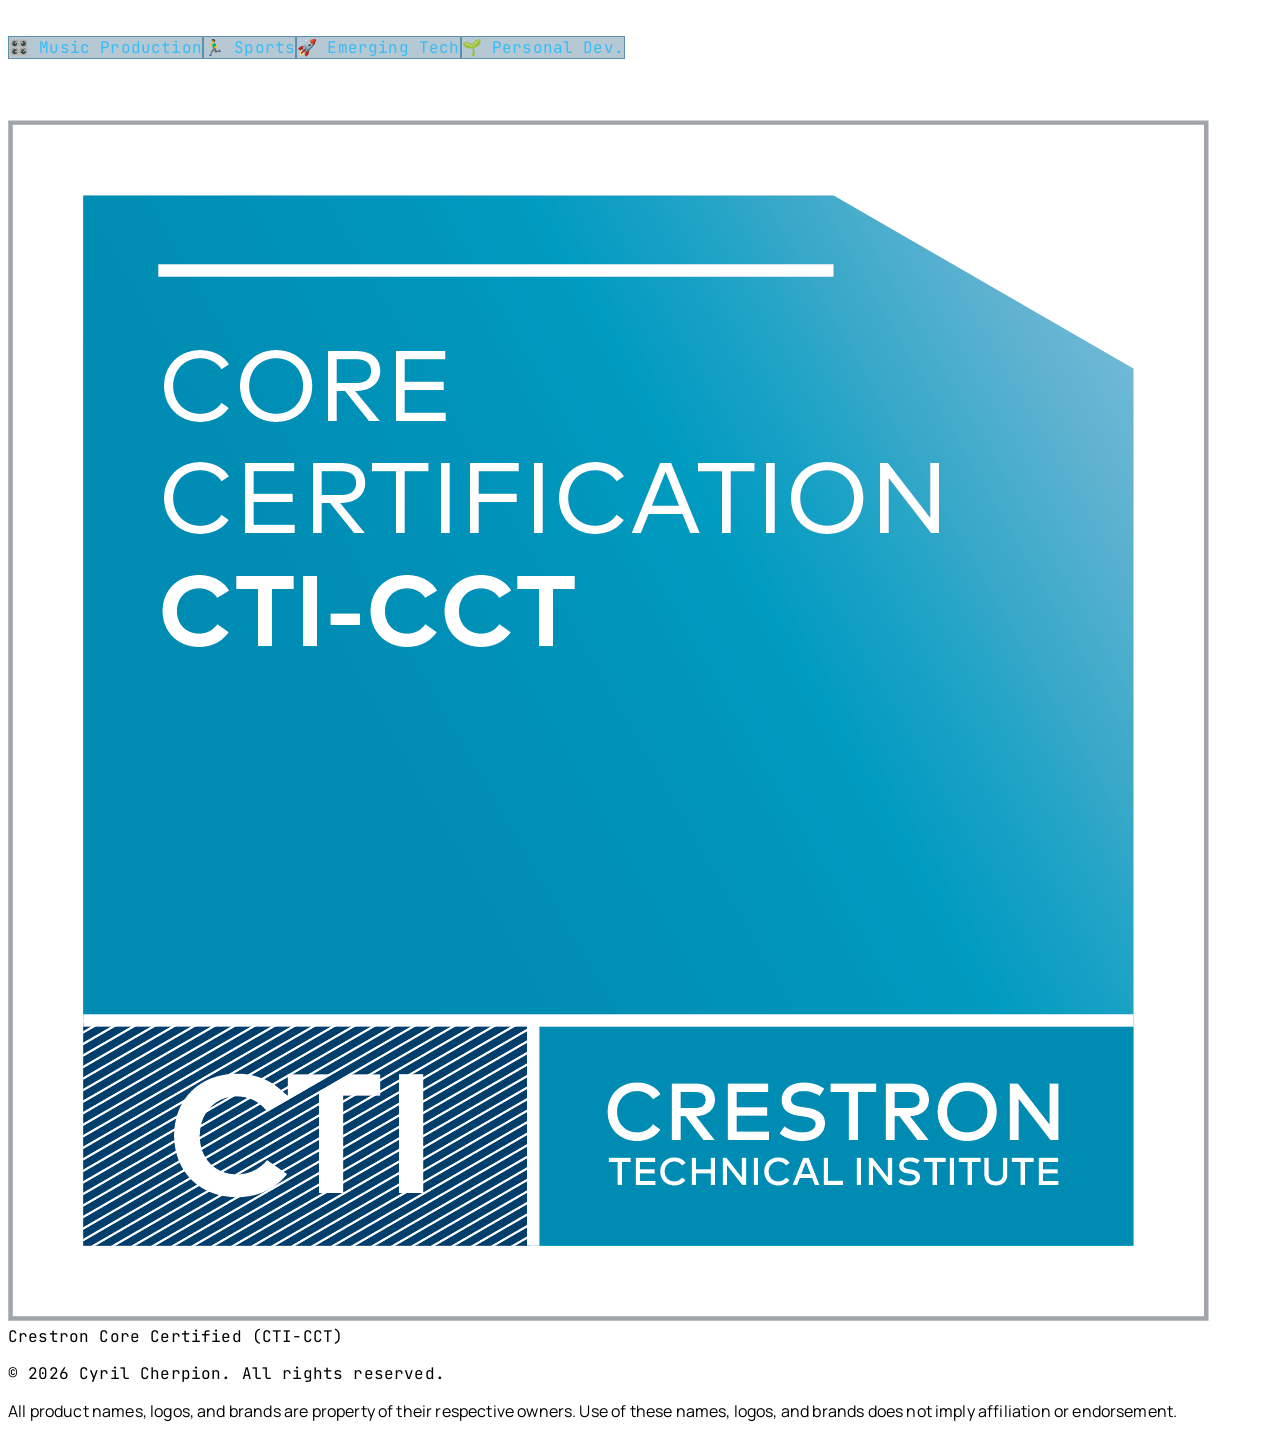
==== commit 8941905b: "feat: add copyright and trademark disclaimer footer to protect intellectual property" ====
--- a/index.html
+++ b/index.html
@@ -203,6 +203,10 @@
                 <div id="sidebar-badges" class="flex flex-wrap justify-center gap-4"></div>
             </div>
         </aside>
+        <footer class="mt-20 pb-8 border-t border-gray-200 dark:border-darkBorder pt-8 flex flex-col items-center justify-center text-center gap-2">
+            <p class="text-[10px] font-bold text-gray-500 font-tech" id="footer_copyright">...</p>
+            <p class="text-[9px] text-gray-400 dark:text-gray-500 max-w-xl px-4" id="footer_disclaimer">...</p>
+        </footer>
     </main>
 
     <script src="script.js"></script>
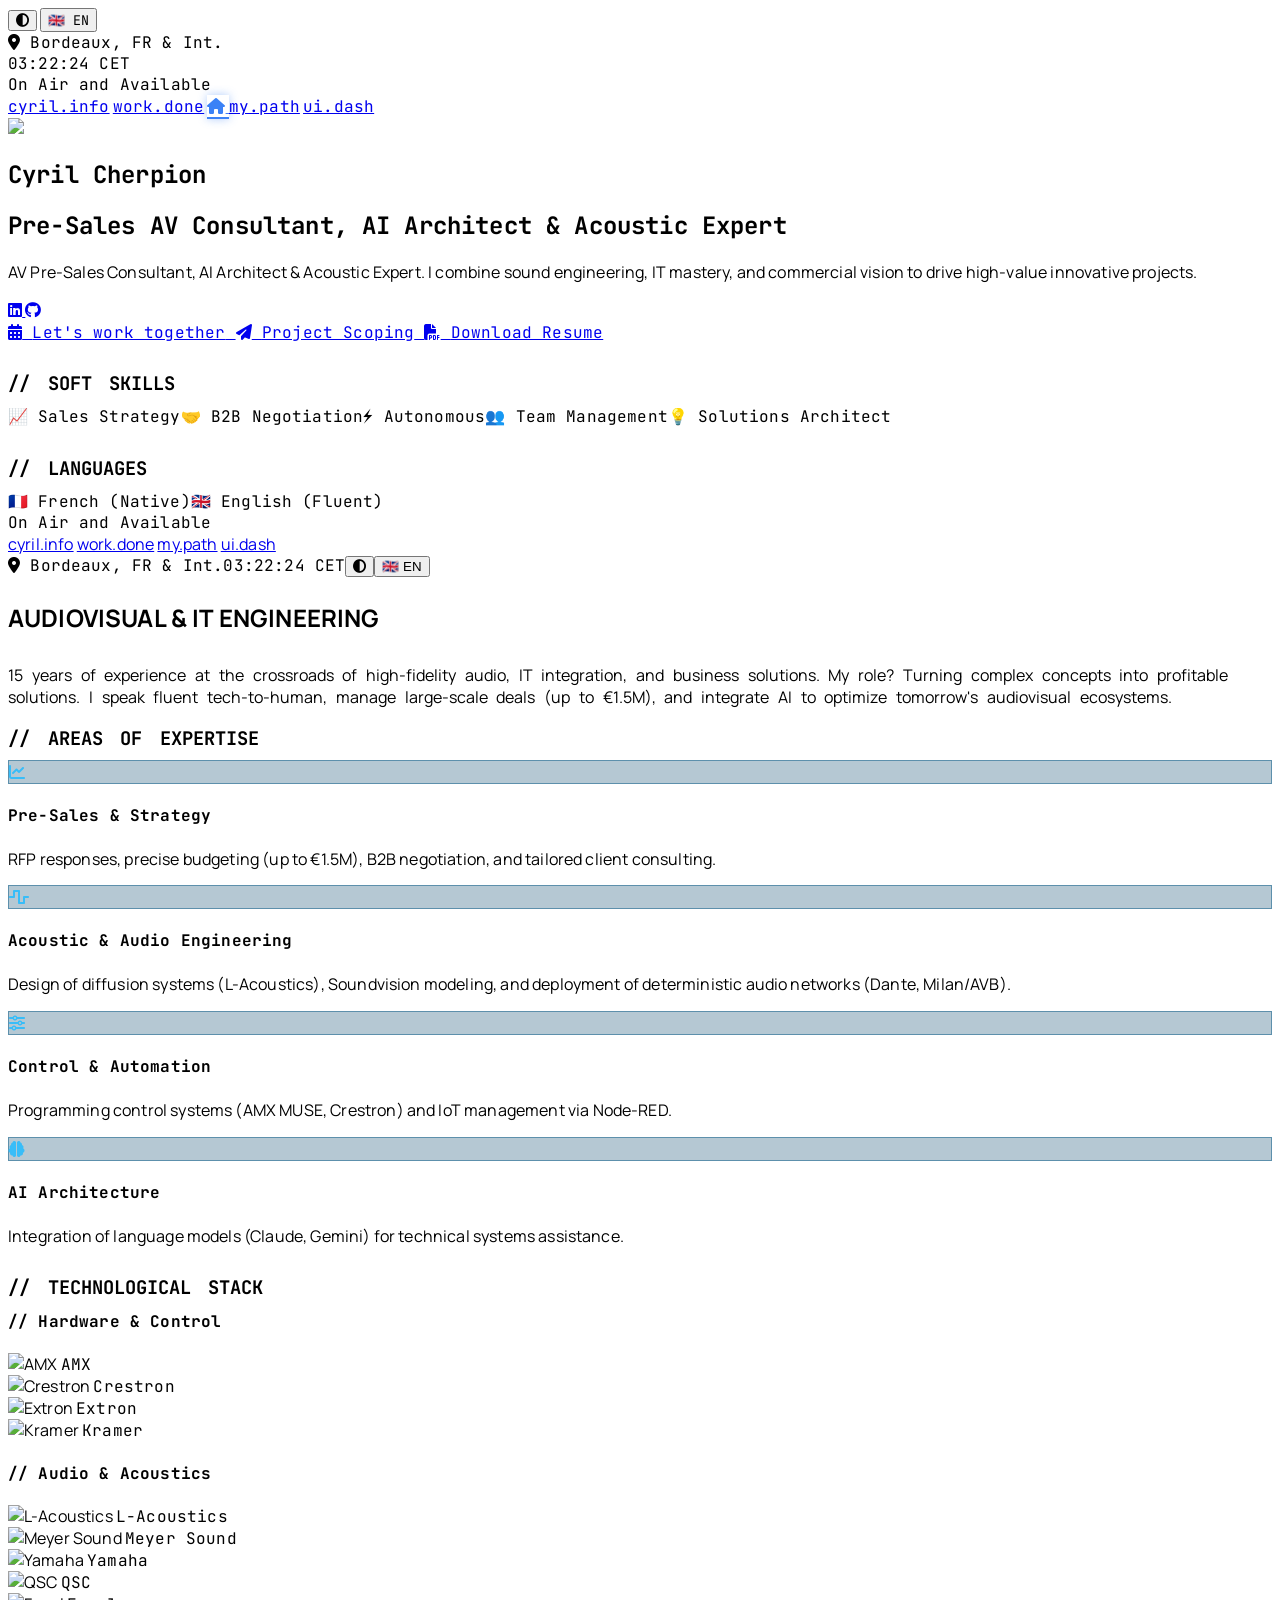
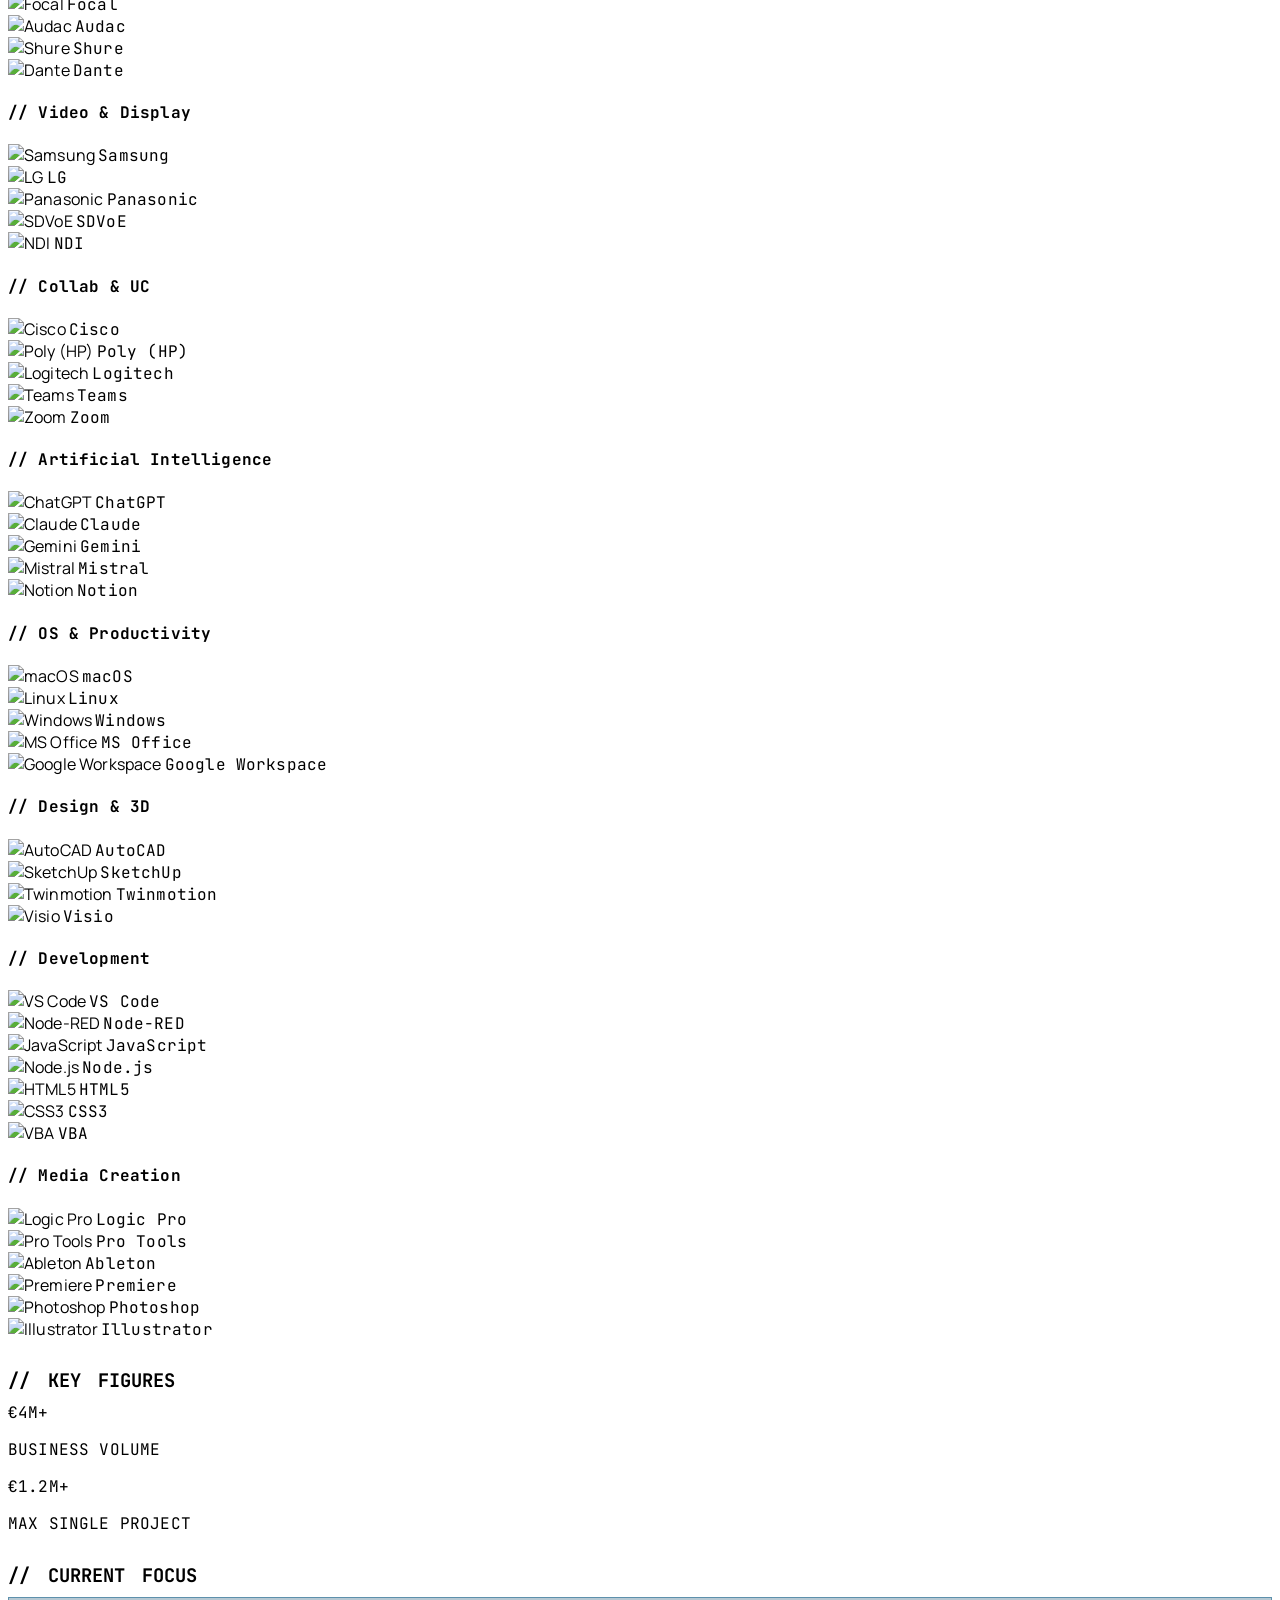
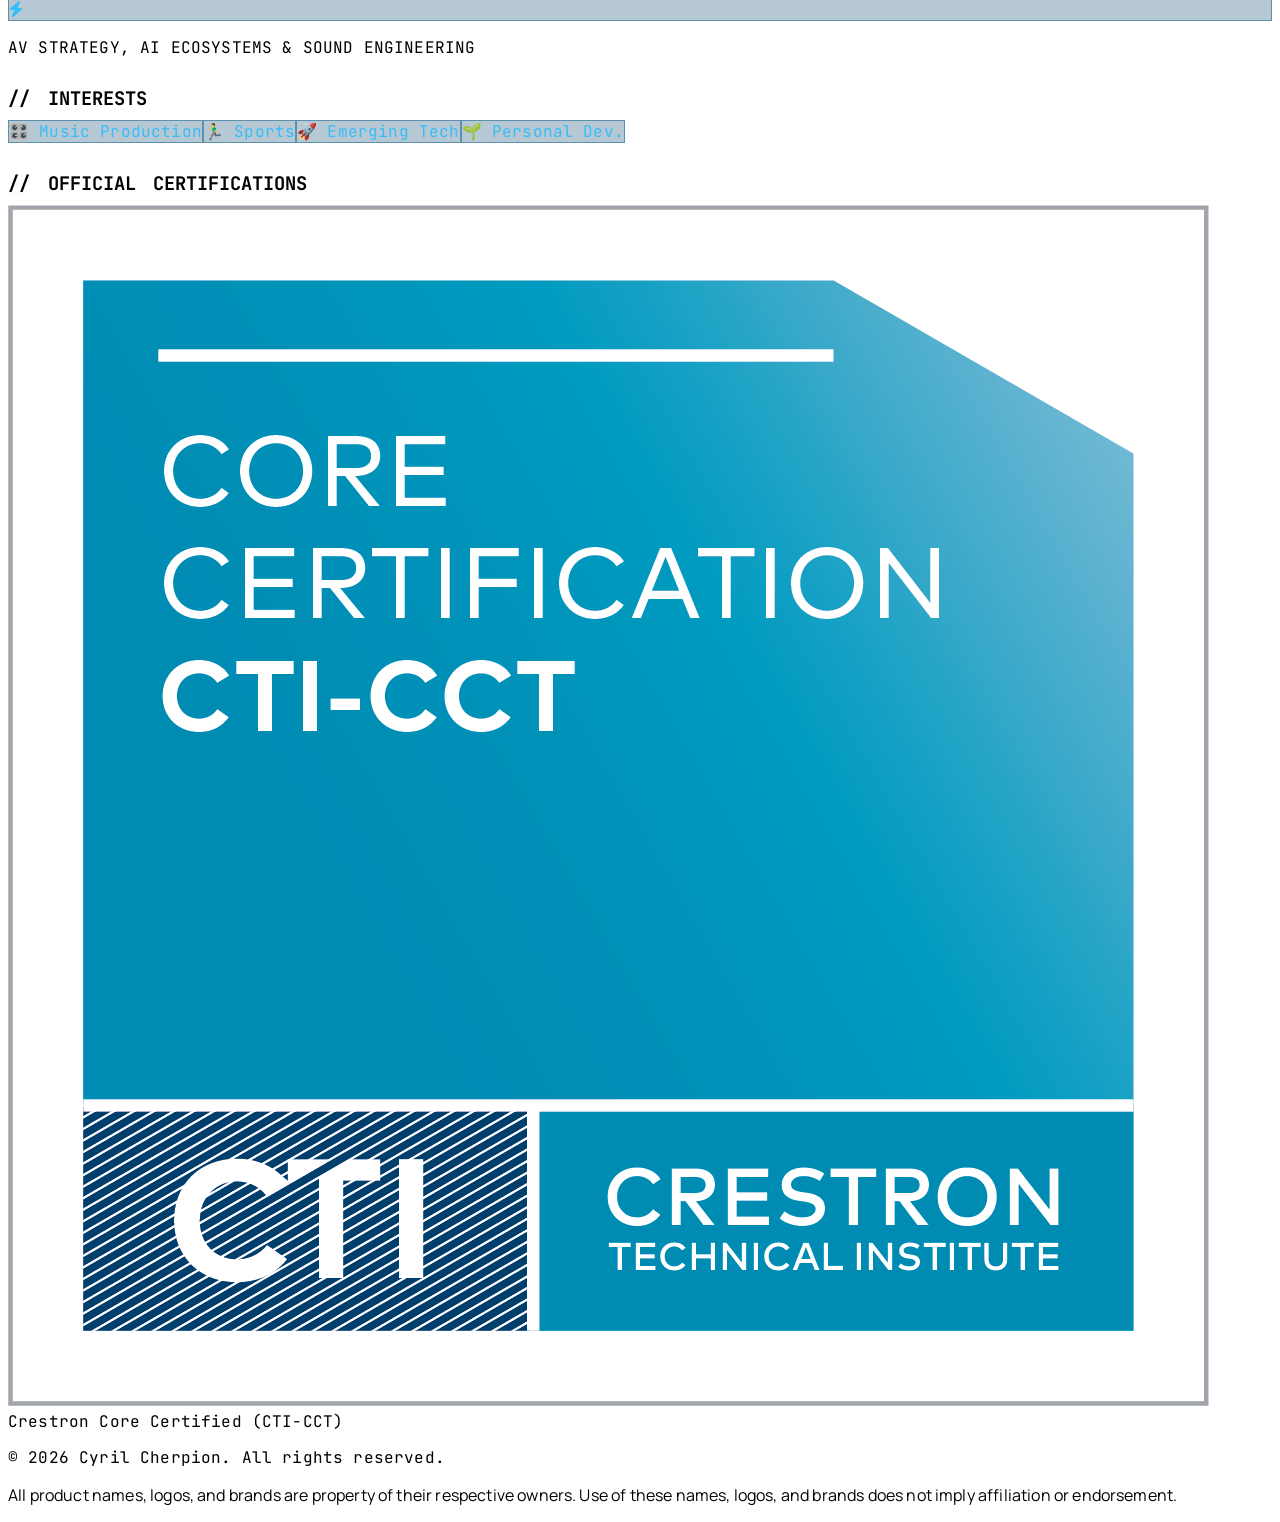
==== commit 29e4af9e: "fix: refactor body layout to block, remove duplicate lang id, and fix footer alignment" ====
--- a/index.html
+++ b/index.html
@@ -46,7 +46,7 @@
       gtag("config", "G-8LPWNCZRJL");
     </script>
 </head>
-<body class="transition-colors duration-500 bg-[#f7f7f8] dark:bg-darkBg text-gray-900 dark:text-gray-100 flex flex-col lg:flex-row min-h-screen">
+<body class="transition-colors duration-500 bg-[#f7f7f8] dark:bg-darkBg text-gray-900 dark:text-gray-100 min-h-screen">
     <div id="progress-bar" class="fixed top-0 left-0 h-1 bg-blue-500 z-[100] transition-all duration-150 ease-out" style="width: 0%;"></div>
     <nav class="lg:hidden fixed top-0 left-0 right-0 bg-white/95 dark:bg-darkNav/95 backdrop-blur-md border-b border-gray-200 dark:border-darkBorder z-50 p-2 flex flex-col gap-1 shadow-sm">
     <div class="flex justify-between items-center px-1">
@@ -102,8 +102,14 @@
                 </a>
             </div>
             
-            <div class="w-full text-left">
-                <div><h3 id="sidebar_skills_title" class="text-[12px] font-black text-gray-400 dark:text-gray-500 uppercase tracking-[0.15em] mb-3 font-tech">...</h3><div id="sidebar-skills" class="flex flex-wrap gap-2"></div></div>
+            <div class="mb-6 flex flex-col items-center text-center">
+                <h3 id="sidebar_skills_title" class="text-[10px] font-bold uppercase tracking-[0.2em] text-gray-400 font-tech mb-3">...</h3>
+                <div id="sidebar-skills" class="flex flex-wrap justify-center gap-2"></div>
+            </div>
+
+            <div class="mb-8 flex flex-col items-center text-center w-full">
+                <h3 id="sidebar_lang_title" class="text-[10px] font-bold uppercase tracking-[0.2em] text-gray-400 font-tech mb-3">...</h3>
+                <div id="sidebar-lang" class="flex flex-col items-center gap-2 w-full"></div>
             </div>
         </div>
     </aside>
@@ -119,7 +125,7 @@
         <div class="flex items-center gap-4 text-[10px] font-bold text-gray-500 font-tech uppercase"><i class="fas fa-location-dot text-blue-500"></i> <span id="loc_nav">...</span><span id="live-time" class="text-blue-600 dark:text-blue-400">--:--:--</span><button onclick="toggleTheme()" class="hover:text-blue-500 transition p-2"><i class="fas fa-circle-half-stroke text-base"></i></button><button onclick="toggleLang()" id="lang-btn" class="hover:text-blue-500 transition text-sm">EN</button></div>
     </nav>
 
-    <main class="w-full lg:ml-80 p-6 pt-16 lg:pt-24 lg:px-12 flex flex-col xl:flex-row gap-12 flex-grow">
+    <main class="w-full lg:w-[calc(100%-20rem)] lg:ml-80 p-6 pt-16 lg:pt-24 lg:px-12 flex flex-col xl:flex-row gap-12">
         
         <div class="w-full xl:max-w-[calc(100%-360px)] min-h-[70vh]">
             <div id="page-home" class="page-view active space-y-12">
@@ -203,11 +209,14 @@
                 <div id="sidebar-badges" class="flex flex-wrap justify-center gap-4"></div>
             </div>
         </aside>
-        <footer class="mt-20 pb-8 border-t border-gray-200 dark:border-darkBorder pt-8 flex flex-col items-center justify-center text-center gap-2">
+    </main>
+    </div>
+        </main>
+
+        <footer class="w-full lg:w-[calc(100%-20rem)] lg:ml-80 mt-12 pb-8 border-t border-gray-200 dark:border-darkBorder pt-8 flex flex-col items-center justify-center text-center gap-2">
             <p class="text-[10px] font-bold text-gray-500 font-tech" id="footer_copyright">...</p>
             <p class="text-[9px] text-gray-400 dark:text-gray-500 max-w-xl px-4" id="footer_disclaimer">...</p>
         </footer>
-    </main>
 
     <script src="script.js"></script>
     <script>
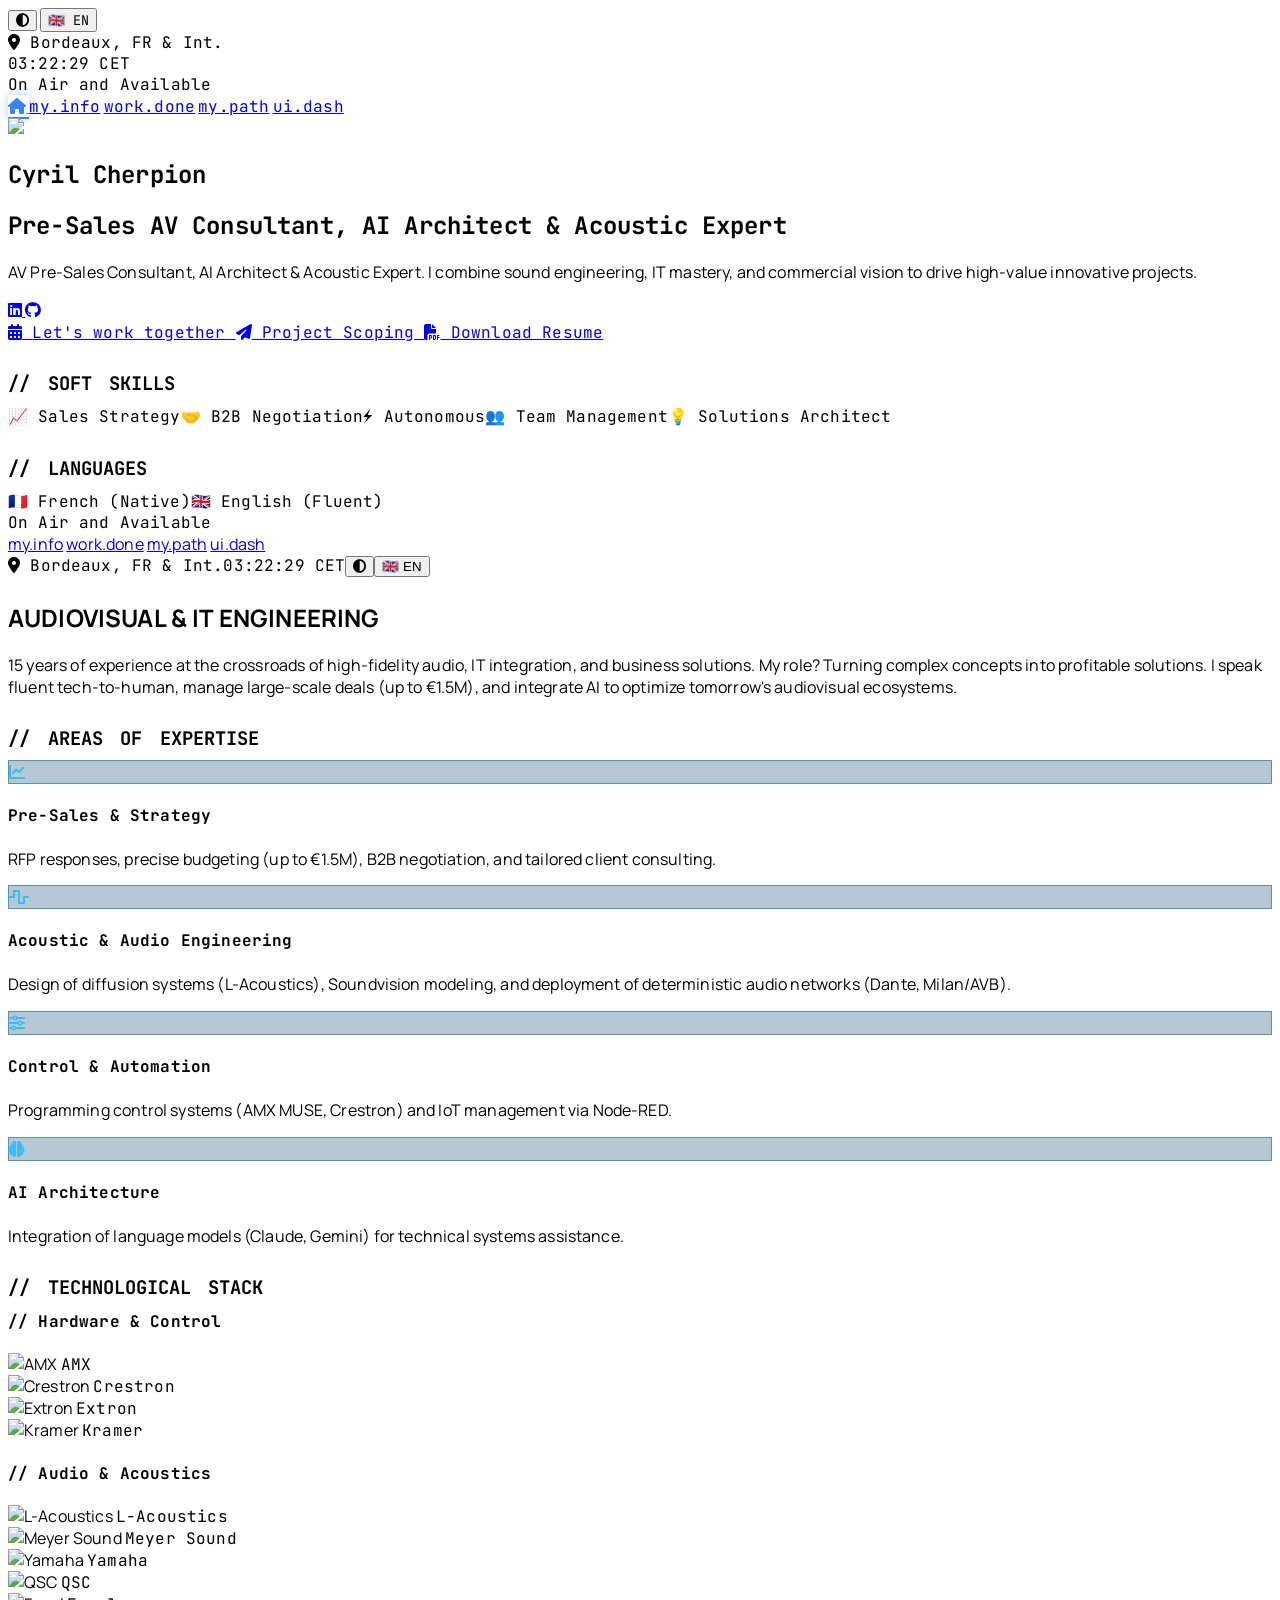
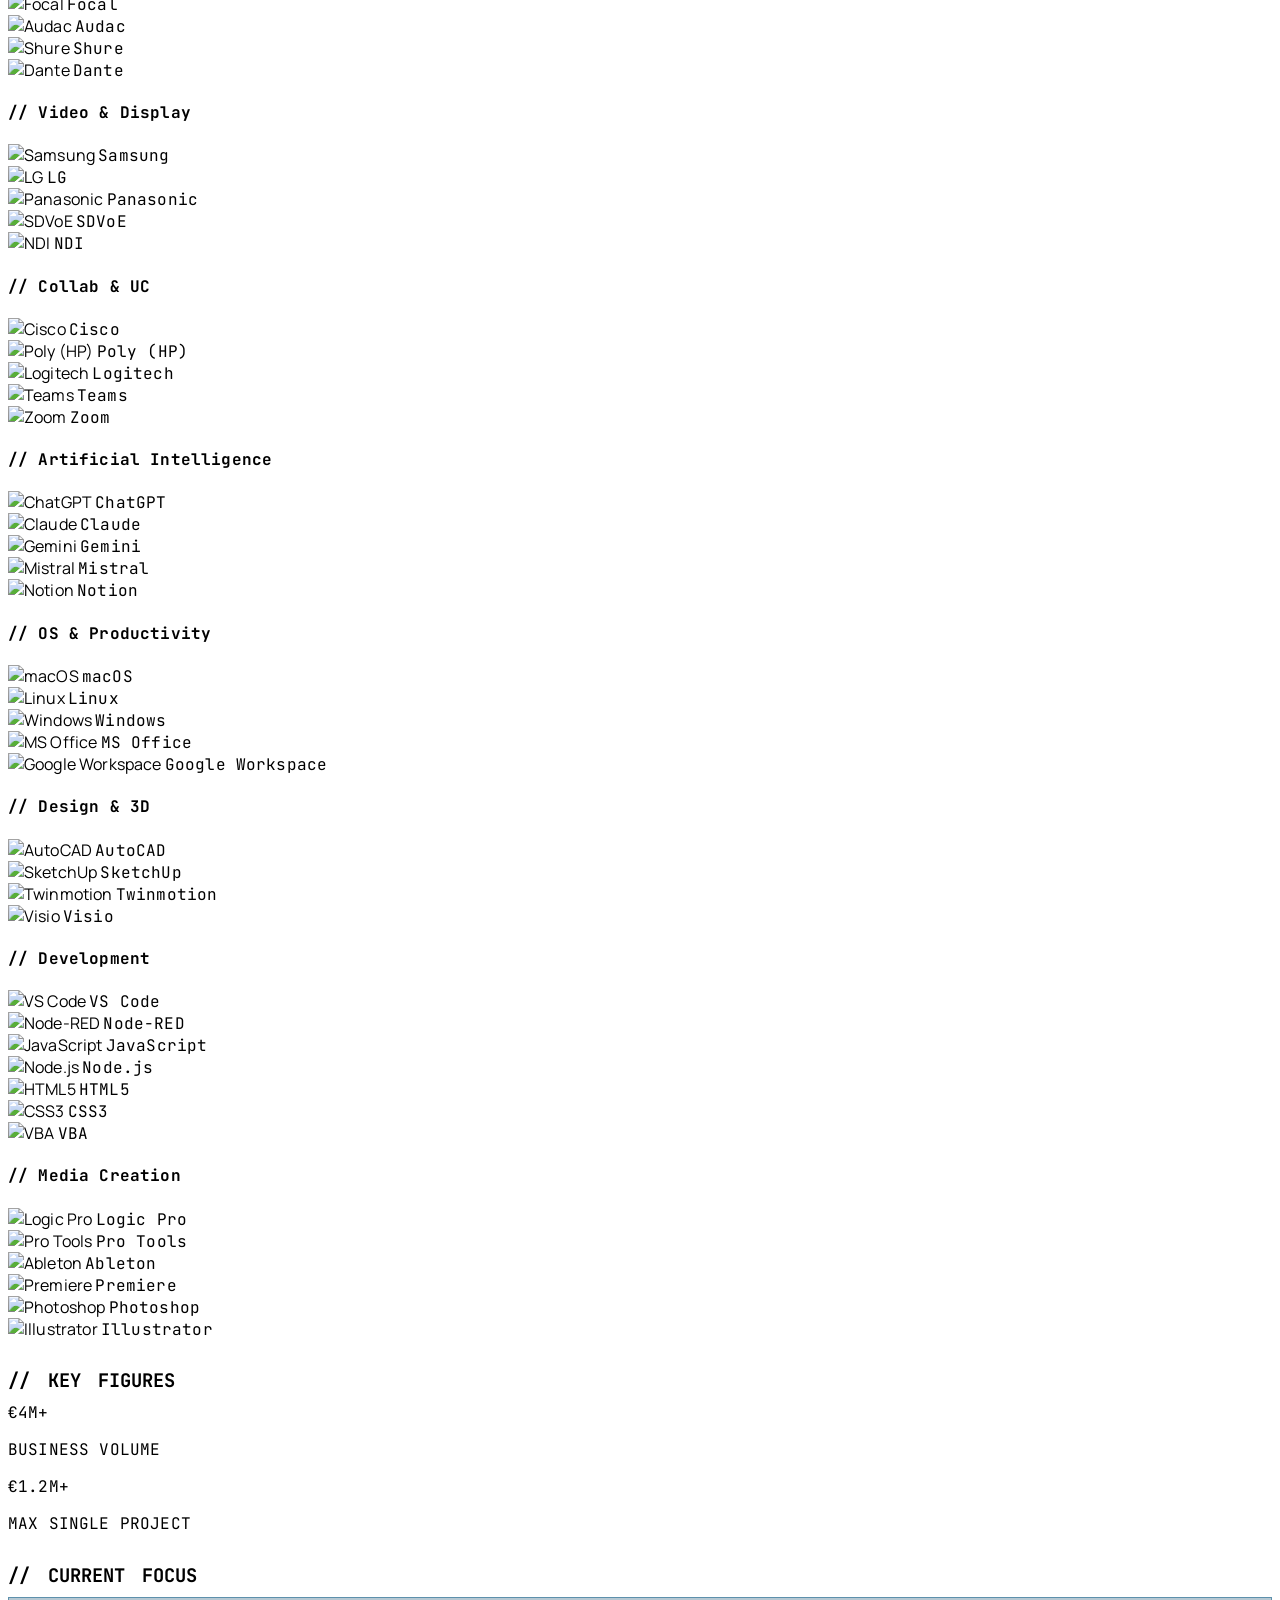
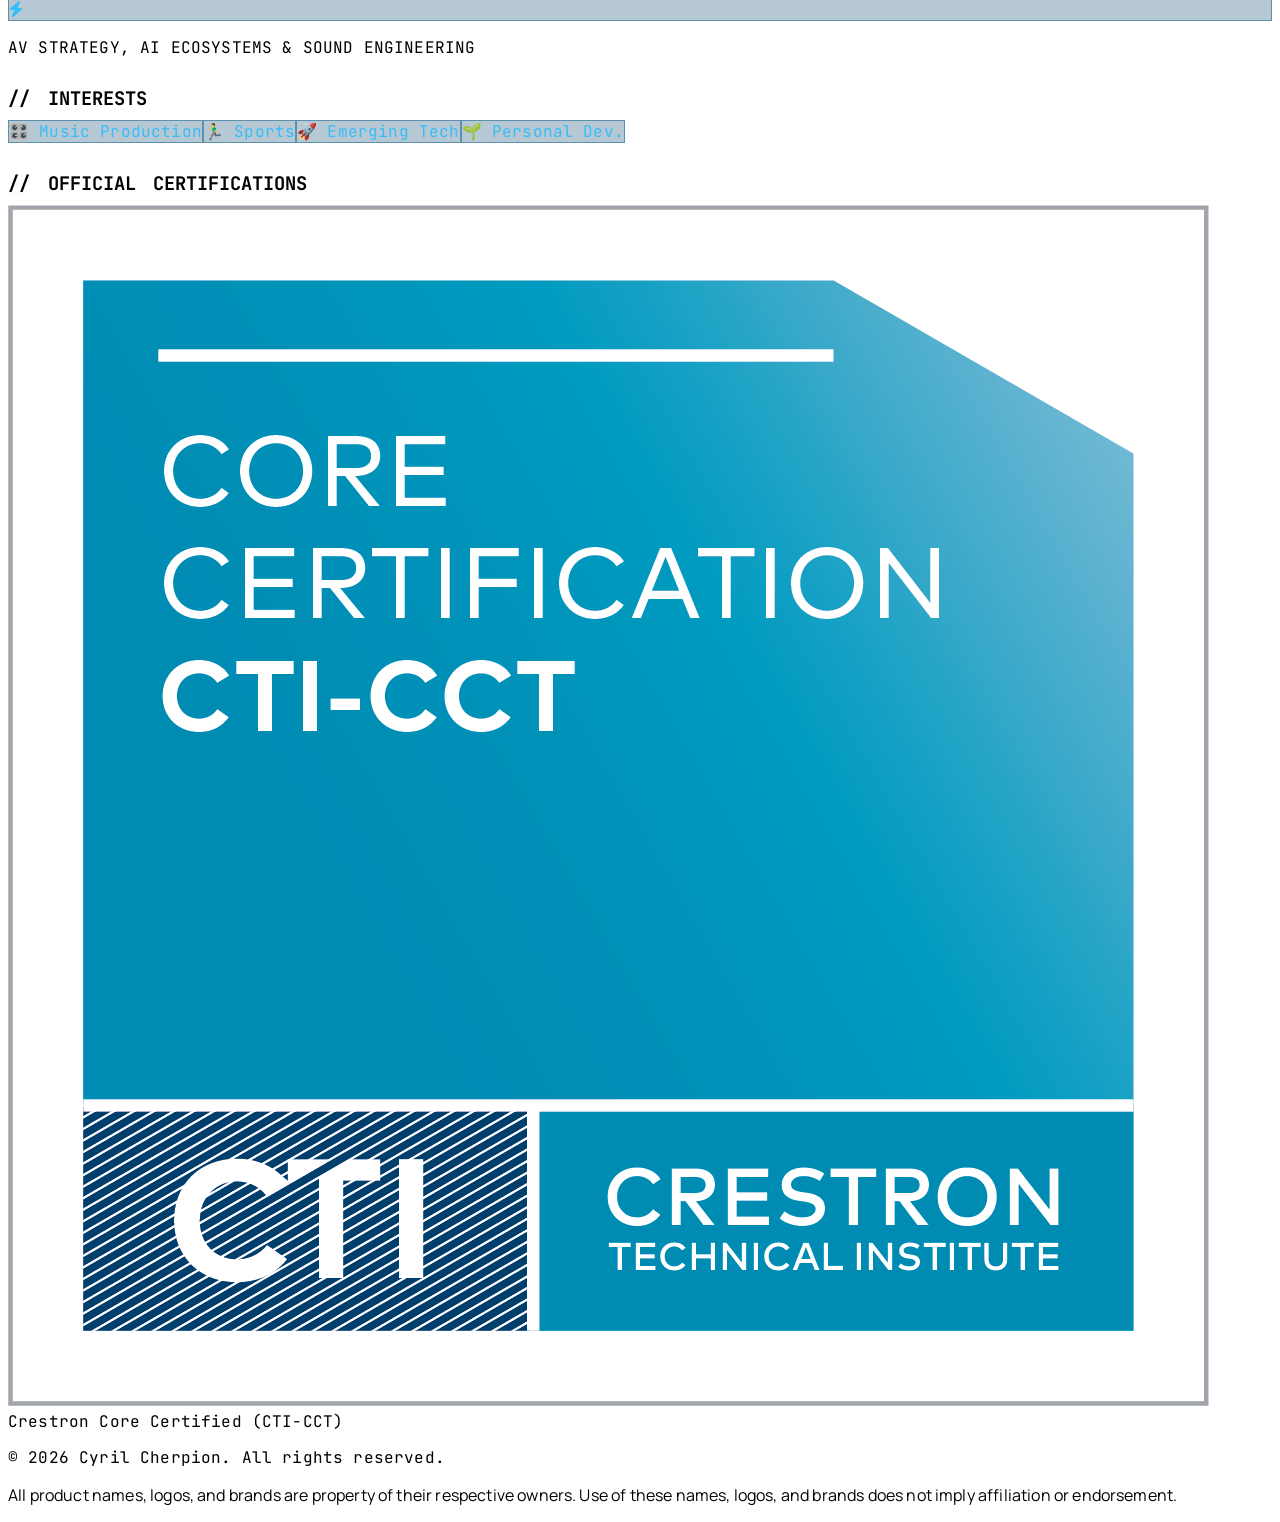
==== commit 13c3f05c: "ui: move home btn navbar mobile view" ====
--- a/index.html
+++ b/index.html
@@ -61,12 +61,11 @@
         <div class="bg-green-50 dark:bg-green-900/20 text-green-700 dark:text-green-400 px-2 py-1 rounded-full text-[8px] font-bold uppercase flex items-center gap-1.5 font-tech"><span class="status-dot"></span><span id="status_mobile">...</span></div>
     </div>
     <div class="flex justify-around items-center py-1 border-t border-gray-100 dark:border-darkBorder/30 mt-0.5">
-        <a href="#home" class="nav-link text-[12px] font-black text-gray-400 uppercase font-tech" id="nav_home_mobile">...</a>
-        <a href="#projects" class="nav-link text-[12px] font-black text-gray-400 uppercase font-tech" id="nav_work_mobile">...</a>
         <a href="#profile" id="mobile_home_btn" class="nav-link flex items-center justify-center w-12 h-12 rounded-full border-2 border-gray-200 dark:border-darkBorder bg-white dark:bg-darkNav text-gray-400 active:scale-90 transition-all duration-300">
             <i class="fas fa-home text-xl"></i>
         </a>
-
+        <a href="#home" class="nav-link text-[12px] font-black text-gray-400 uppercase font-tech" id="nav_home_mobile">...</a>
+        <a href="#projects" class="nav-link text-[12px] font-black text-gray-400 uppercase font-tech" id="nav_work_mobile">...</a>
         <a href="#experience" class="nav-link text-[12px] font-black text-gray-400 uppercase font-tech" id="nav_exp_mobile">...</a>
         <a href="#dashboards" class="nav-link text-[12px] font-black text-gray-400 uppercase font-tech" id="nav_dash_mobile">...</a>
     </div>
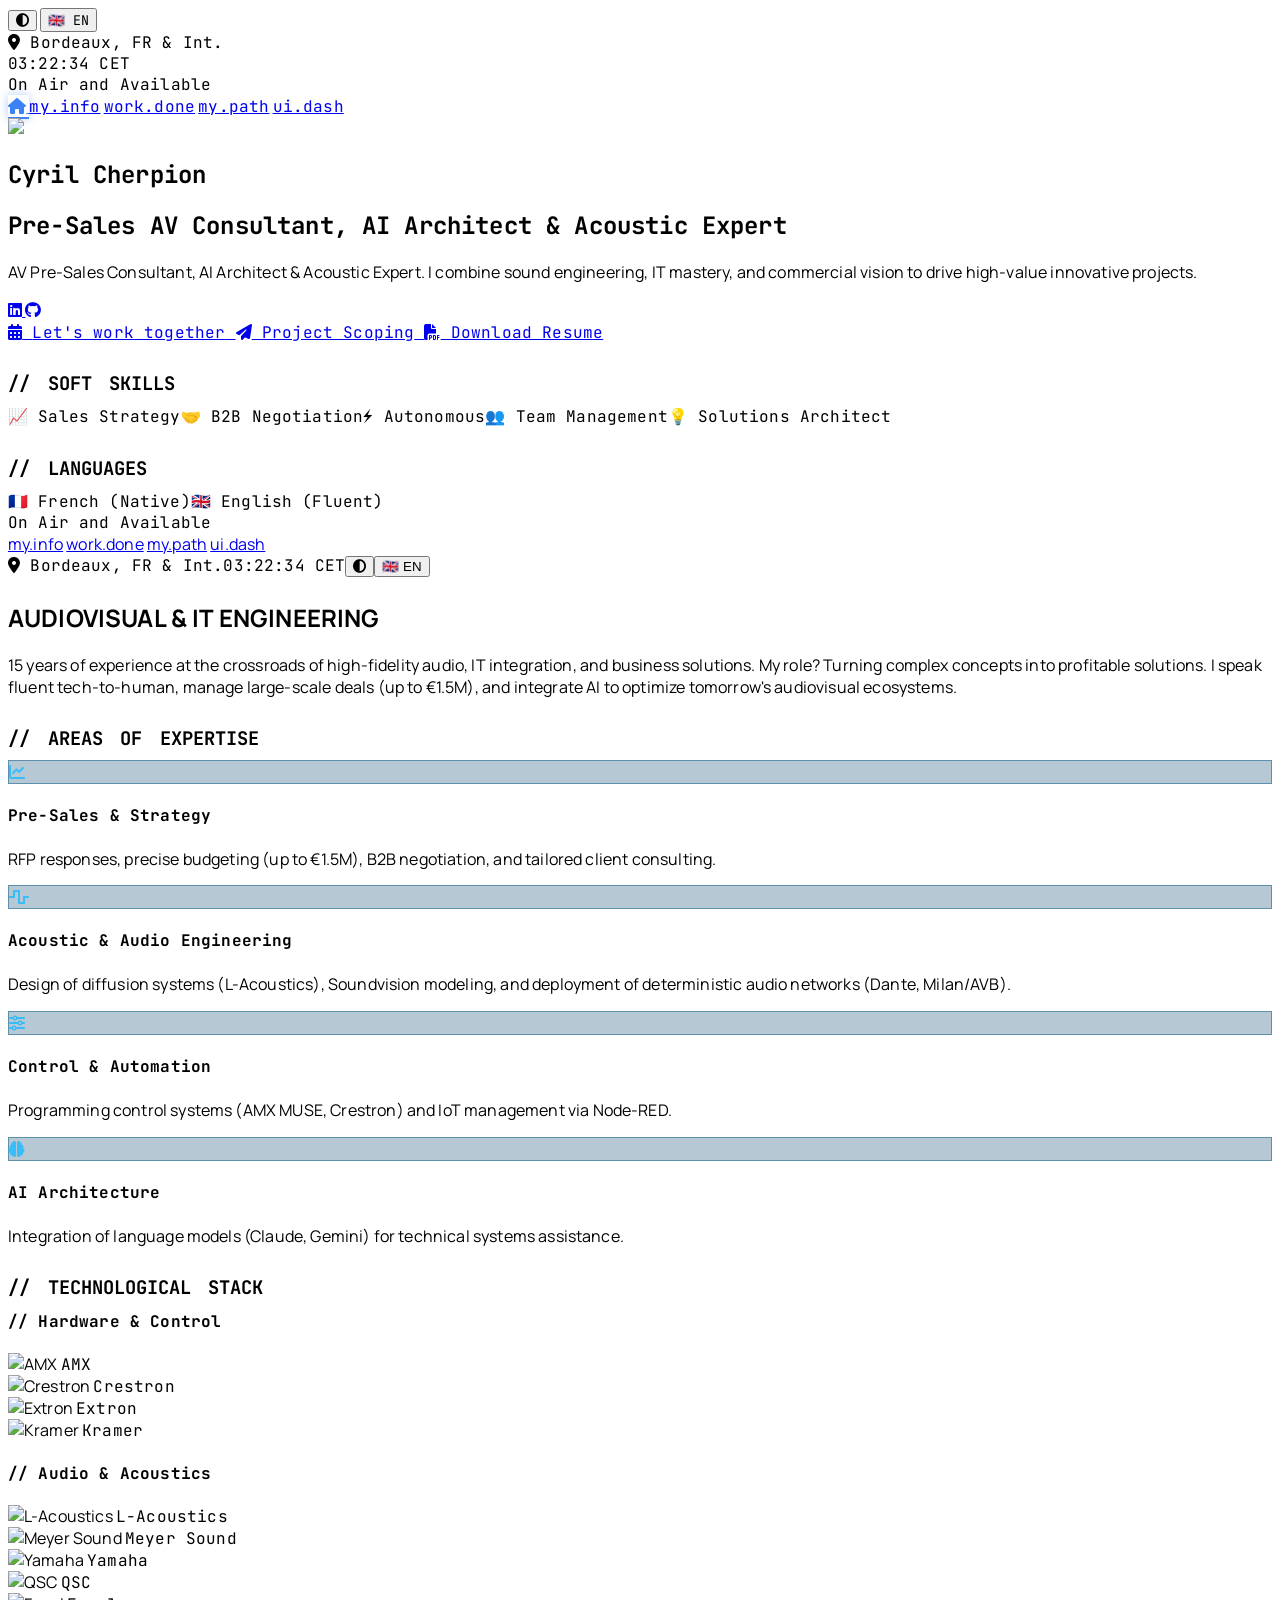
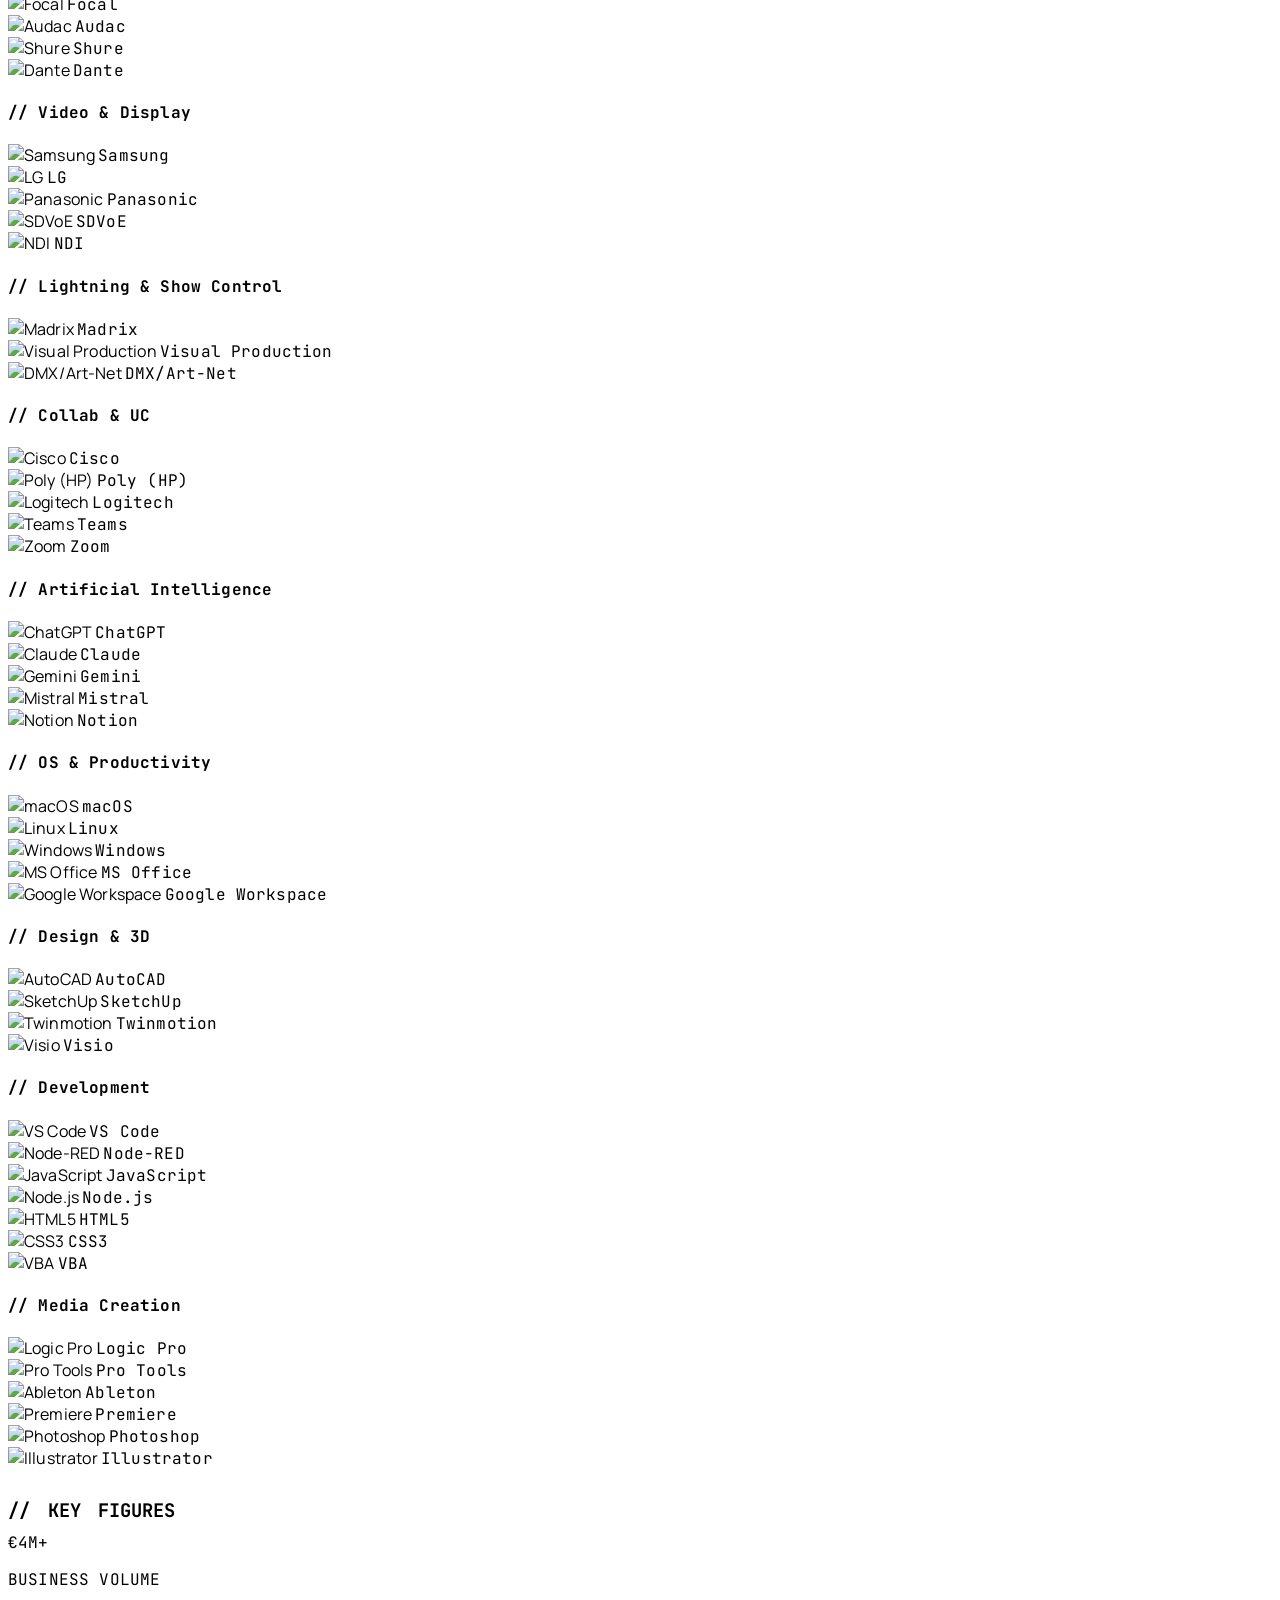
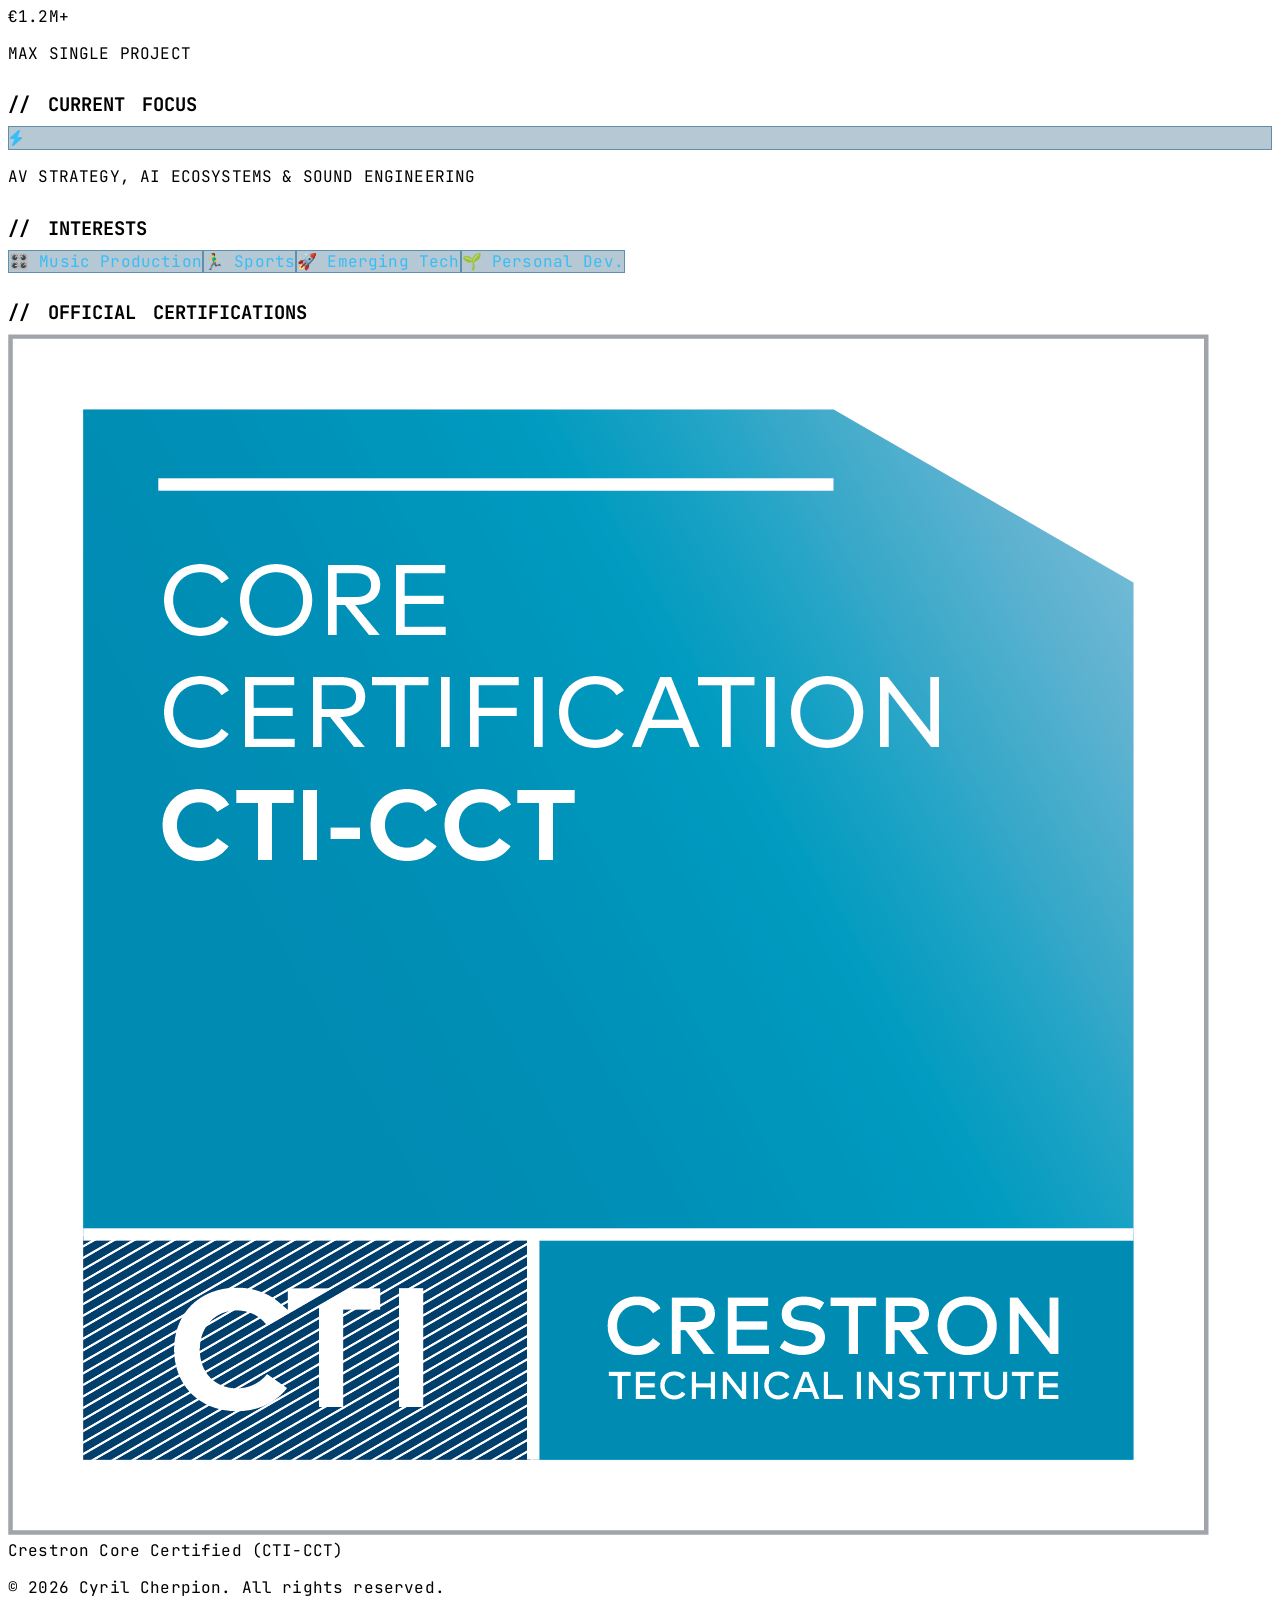
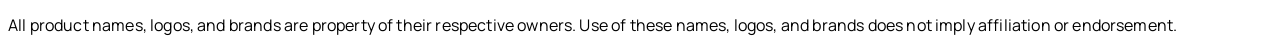
==== commit 1f04ea64: "clean: removal of obsolete contact keys in favor of centralized links" ====
--- a/index.html
+++ b/index.html
@@ -90,12 +90,15 @@
             </div>
             
             <div class="w-full space-y-3 mb-8">
-                <a id="calendly_link" href="#" target="_blank" class="transition-all duration-300 hover:-translate-y-1 hover:scale-105 hover:shadow-lg w-full flex items-center justify-center gap-2 bg-blue-600 dark:bg-blue-500 text-white py-3 rounded-xl font-bold text-sm font-tech">
+                <!-- booking_link -->
+                <a id="booking_link" href="#" target="_blank" class="transition-all duration-300 hover:-translate-y-1 hover:scale-105 hover:shadow-lg w-full flex items-center justify-center gap-2 bg-blue-600 dark:bg-blue-500 text-white py-3 rounded-xl font-bold text-sm font-tech">
                     <i class="fas fa-calendar-alt text-xs"></i> <span id="btn_meeting">...</span>
                 </a>
-                <a id="email_link" href="#" class="transition-all duration-300 hover:-translate-y-1 hover:scale-105 hover:shadow-lg w-full flex items-center justify-center gap-2 bg-gray-900 dark:bg-white text-white dark:text-gray-900 py-3 rounded-xl font-bold text-xs font-tech">
+                <!-- scoping_link -->
+                <a id="scoping_link" href="#" class="transition-all duration-300 hover:-translate-y-1 hover:scale-105 hover:shadow-lg w-full flex items-center justify-center gap-2 bg-gray-900 dark:bg-white text-white dark:text-gray-900 py-3 rounded-xl font-bold text-xs font-tech">
                     <i class="fas fa-paper-plane text-xs"></i> <span id="btn_contact">...</span>
                 </a>
+                <!-- CV link -->
                 <a id="cv_link" href="#" target="_blank" class="transition-all duration-300 hover:-translate-y-1 hover:scale-105 hover:shadow-lg w-full flex items-center justify-center gap-2 bg-gray-50 dark:bg-[#333333] border border-gray-200 dark:border-darkBorder text-gray-700 dark:text-gray-300 py-3 rounded-xl font-bold text-xs font-tech uppercase">
                     <i class="fas fa-file-pdf text-red-500 text-xs"></i> <span id="btn_cv">...</span>
                 </a>
